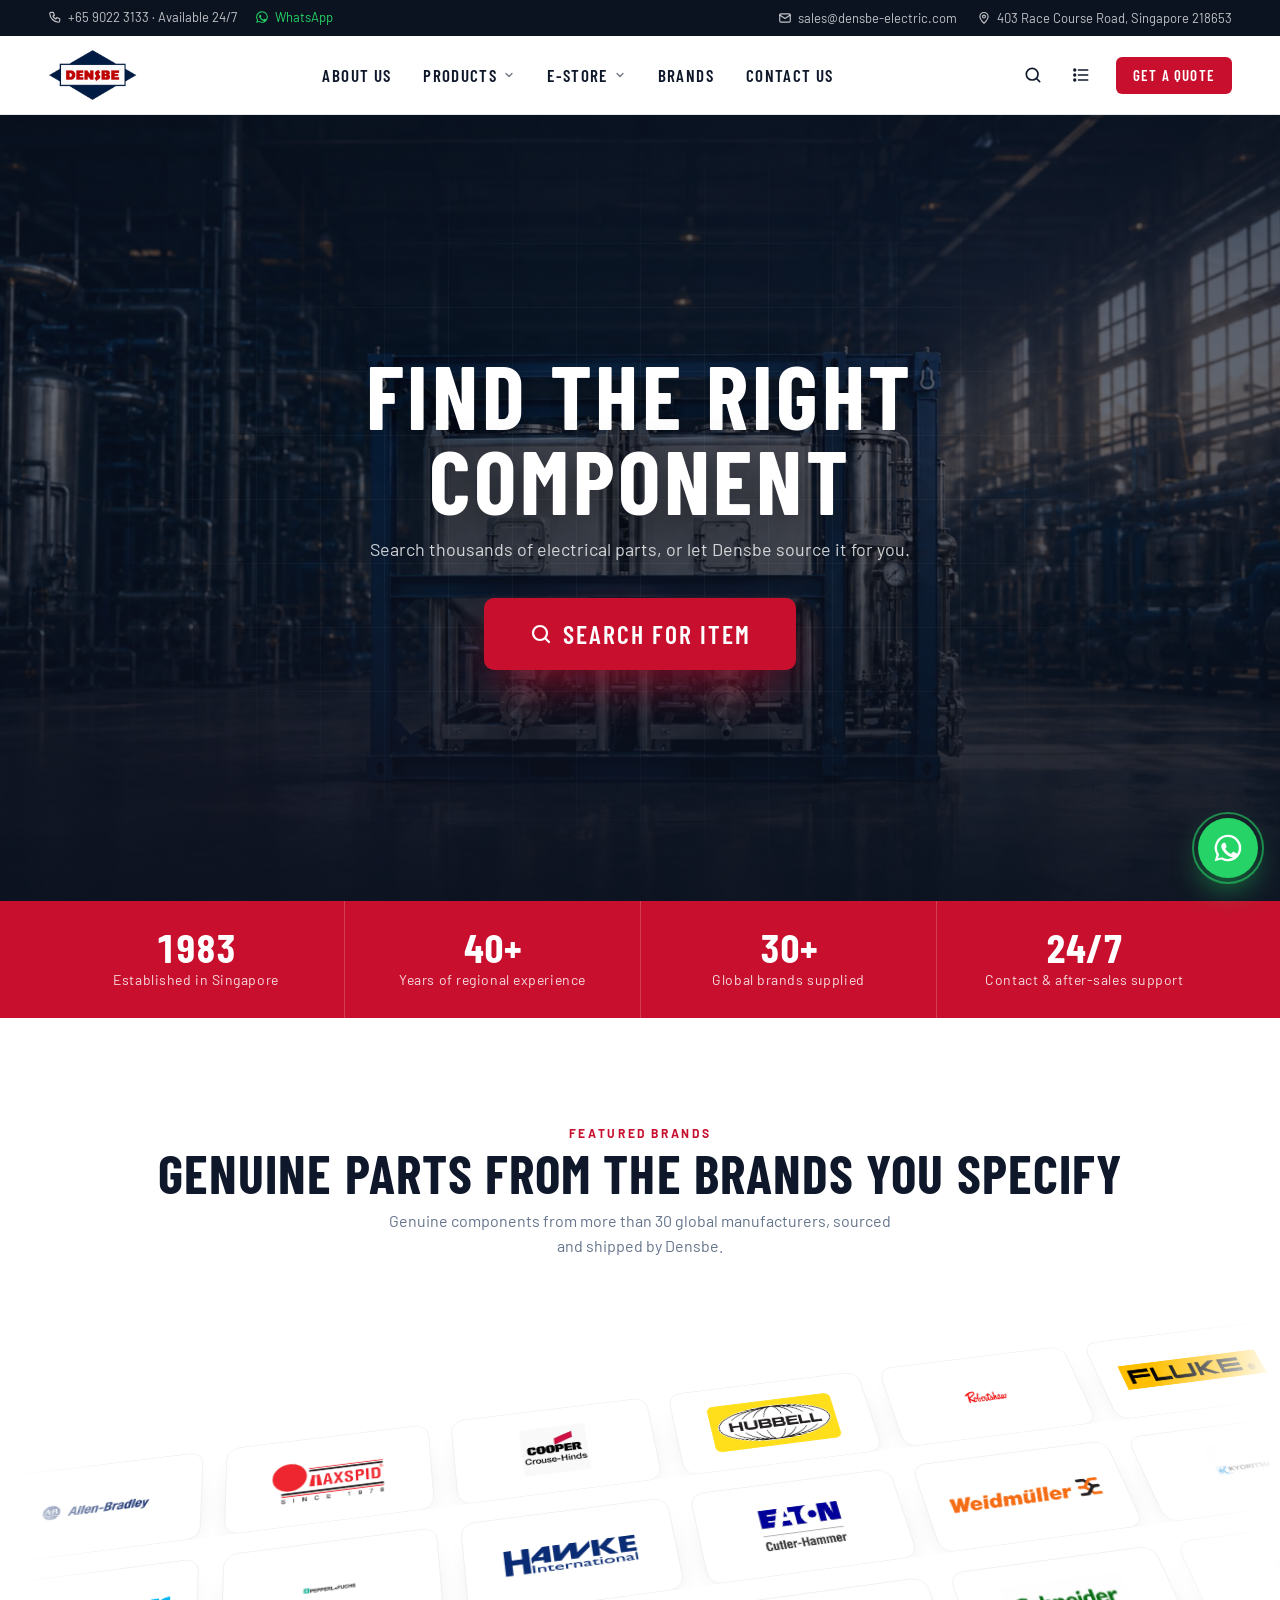
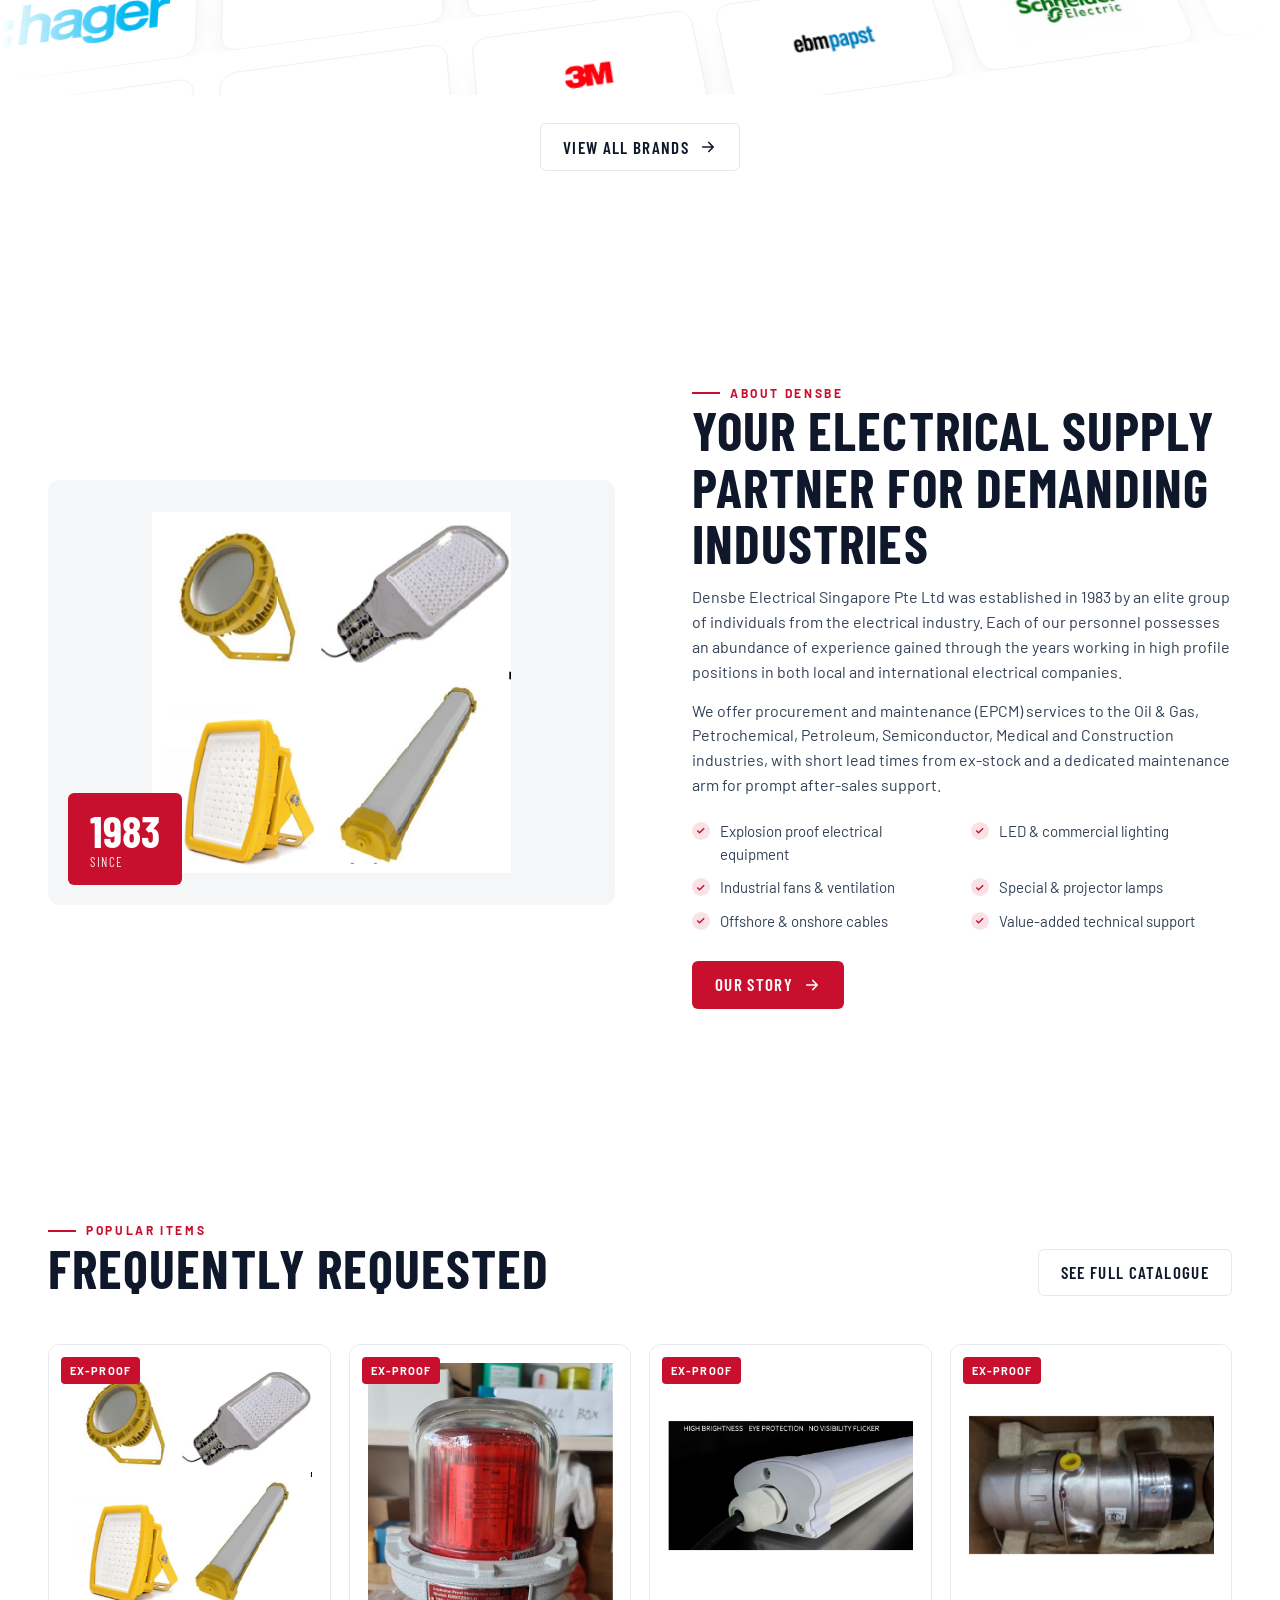
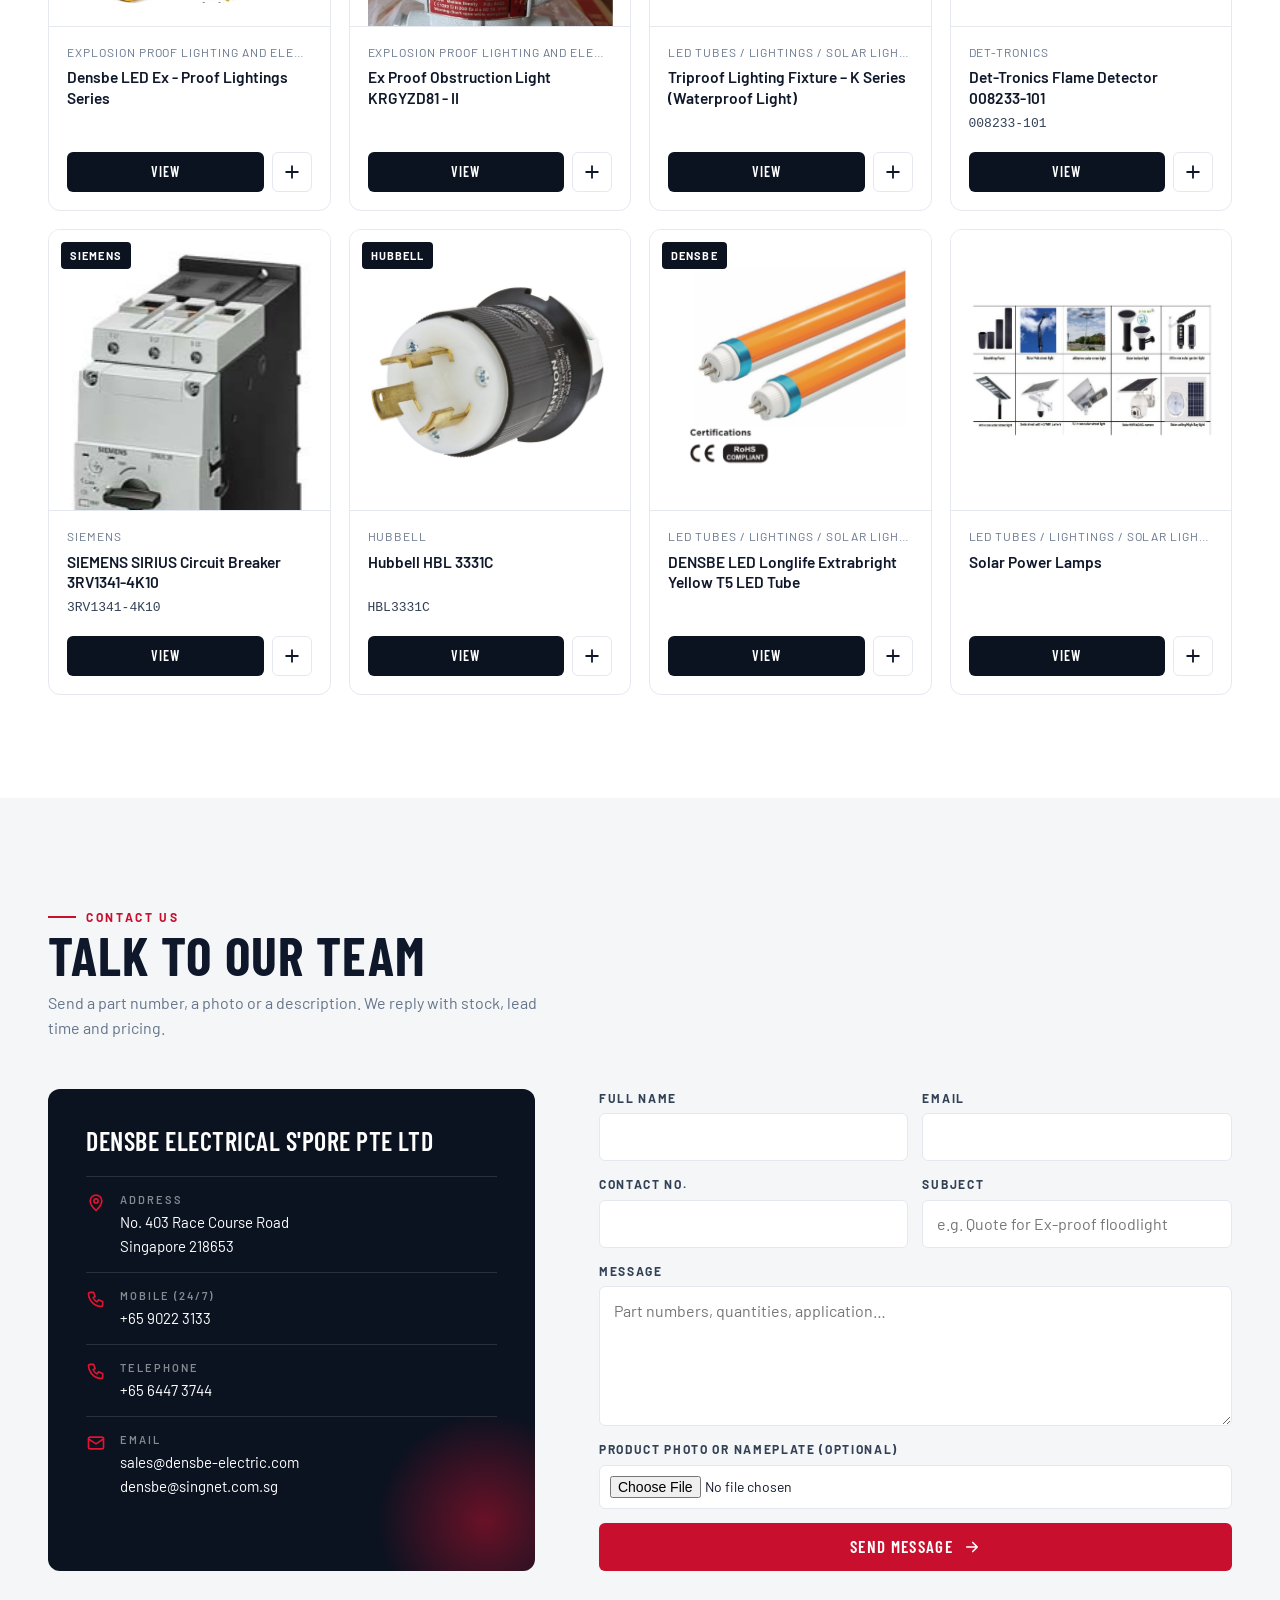
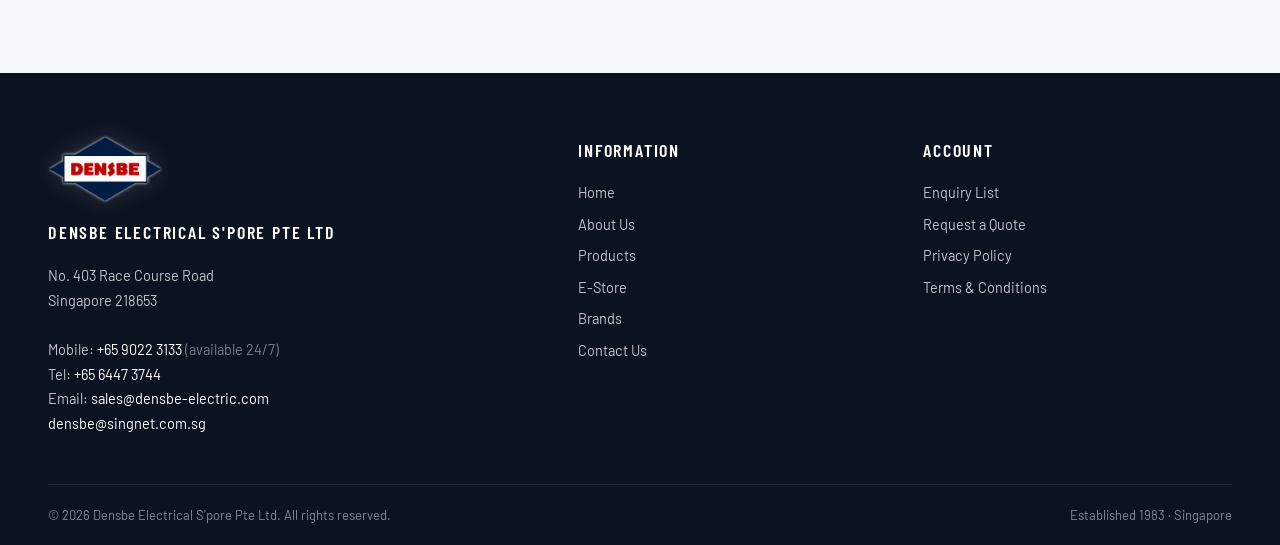
==== index.html @ 4d17baea "Densbe Electrical website revamp Static rebuild of densbe-electric.com: hero component finder with p" ====
<!DOCTYPE html>
<html lang="en">
<head>
<meta charset="UTF-8">
<meta name="viewport" content="width=device-width, initial-scale=1">
<title>Densbe Electrical | Industrial &amp; Explosion Proof Electrical Supplies Singapore</title>
<meta name="description" content="Densbe Electrical Singapore, established 1983. Explosion proof lighting, LED lighting, industrial plugs & sockets, circuit breakers, cables and special lamps. Search our catalogue or let us source it for you.">
<link rel="icon" type="image/png" href="favicon.png"><link rel="apple-touch-icon" href="assets/site/apple-touch-icon.png">
<link rel="preconnect" href="https://fonts.googleapis.com"><link rel="preconnect" href="https://fonts.gstatic.com" crossorigin>
<link href="https://fonts.googleapis.com/css2?family=Barlow+Condensed:wght@500;600;700&family=Barlow:wght@400;500;600;700&display=swap" rel="stylesheet">
<link rel="stylesheet" href="style.css?v=202609241657">
</head>
<body>
<div id="preloader"><img class="pl-logo" src="assets/site/logo.png" alt=""><div class="pl-bar"><i></i></div><div class="pl-txt">Densbe Electrical · Since 1983</div></div>
<div id="site-header"></div>

<section class="hero" id="finder">
  <div class="hero-bg"><img src="assets/site/hero-bg.jpg" alt="" onerror="this.remove()"></div>
  <div class="hero-grid"></div>
  <div class="container">
    <div class="hero-intro">
      <h1>Find the right component</h1>
      <p class="sub">Search thousands of electrical parts, or let Densbe source it for you.</p>
      <button type="button" class="btn btn-red btn-hero" id="hero-open">
        <svg viewBox="0 0 24 24" fill="none" stroke="currentColor" stroke-width="2.2" stroke-linecap="round"><circle cx="11" cy="11" r="7"/><path d="m20 20-3.5-3.5"/></svg>
        Search for item
      </button>
    </div>
    <form class="finder" id="finder-form" autocomplete="off">
      <div class="finder-title"><h2>Find the right component</h2><p>Search thousands of electrical parts, or let Densbe source it for you.</p></div>
      <label class="f-label" for="f-q">Part number or keyword</label>
      <div class="search-wrap">
        <div class="search-input">
          <svg viewBox="0 0 24 24" fill="none" stroke="currentColor" stroke-width="2" stroke-linecap="round"><circle cx="11" cy="11" r="7"/><path d="m20 20-3.5-3.5"/></svg>
          <input id="f-q" type="search" placeholder="Search by model, part number or product name" aria-label="Search products">
          <span class="kbd">/</span>
        </div>
        <div class="suggest" id="f-suggest"></div>
      </div>
      <div class="f-grid">
        <div><label class="f-label" for="f-cat">Product category</label><div class="sel"><select id="f-cat"></select></div></div>
        <div><label class="f-label" for="f-app">Application</label><div class="sel"><select id="f-app"></select></div></div>
        <div><label class="f-label" for="f-tech">Technical requirements</label><div class="sel"><select id="f-tech"></select></div></div>
        <div><label class="f-label" for="f-brand">Brand <em>— optional</em></label><div class="sel"><select id="f-brand" class="brand"></select></div></div>
      </div>
      <div class="f-foot">
        <div class="f-help">
          <a class="upload" href="contact.html#identify"><svg viewBox="0 0 24 24" fill="none" stroke="currentColor" stroke-width="1.8" stroke-linecap="round" stroke-linejoin="round"><path d="M4 8h3l2-3h6l2 3h3v11H4z"/><circle cx="12" cy="13" r="3.5"/></svg>Upload a product photo or nameplate</a>
          <span class="sep"></span>
          <span>Not sure what you need? Our team can help identify it.</span>
        </div>
        <div class="f-actions">
          <button type="submit" class="btn btn-red">Search products <svg viewBox="0 0 24 24" fill="none" stroke="currentColor" stroke-width="2.2" stroke-linecap="round" stroke-linejoin="round"><path d="M5 12h14M13 6l6 6-6 6"/></svg></button>
          <button type="button" class="btn btn-outline" id="f-source">Ask Densbe to source it <svg viewBox="0 0 24 24" fill="none" stroke="currentColor" stroke-width="2.2" stroke-linecap="round" stroke-linejoin="round"><path d="M5 12h14M13 6l6 6-6 6"/></svg></button>
        </div>
      </div>
      <div class="hero-quick">Popular:
        <a href="products.html?cat=explosion-proof">Explosion proof</a><a href="products.html?cat=led-lights">LED lighting</a><a href="products.html?cat=plugs-and-socket">Industrial plugs</a><a href="products.html?cat=circuit-breakers">Circuit breakers</a><a href="products.html?cat=professional-lamps">Special lamps</a><a href="products.html?cat=fan">Industrial fans</a><a href="products.html?group=estore">E-Store brands</a>
      </div>
    </form>
  </div>
</section>

<section class="stats"><div class="container">
  <div class="stat reveal"><b>1983</b><span>Established in Singapore</span></div>
  <div class="stat reveal" data-d="1"><b>40+</b><span>Years of regional experience</span></div>
  <div class="stat reveal" data-d="2"><b>30+</b><span>Global brands supplied</span></div>
  <div class="stat reveal" data-d="3"><b>24/7</b><span>Contact &amp; after-sales support</span></div>
</div></section>


<section class="section brands-sec"><div class="container">
  <div class="section-head center reveal"><div><span class="eyebrow no-dash">Featured brands</span><h2 class="h-lg">Genuine parts from the brands you specify</h2><p>Genuine components from more than 30 global manufacturers, sourced and shipped by Densbe.</p></div></div>
</div>
  <div class="logo-wall" data-logo-wall></div>
  <div class="container" style="text-align:center;margin-top:28px"><a class="btn btn-ghost" href="brands.html">View all brands <svg viewBox="0 0 24 24" fill="none" stroke="currentColor" stroke-width="2.2" stroke-linecap="round" stroke-linejoin="round"><path d="M5 12h14M13 6l6 6-6 6"/></svg></a></div>
</section>

<section class="section"><div class="container split">
  <div class="img reveal"><img src="assets/site/about-img.jpg" alt="Densbe Electrical" onerror="this.onerror=null;this.src='assets/products/45-densbe-led-ex-proof-lightings-series.png';this.style.objectFit='contain';this.style.padding='32px'"><div class="since"><b>1983</b><span>Since</span></div></div>
  <div class="txt reveal" data-d="1">
    <span class="eyebrow">About Densbe</span>
    <h2 class="h-lg">Your electrical supply partner for demanding industries</h2>
    <p>Densbe Electrical Singapore Pte Ltd was established in 1983 by an elite group of individuals from the electrical industry. Each of our personnel possesses an abundance of experience gained through the years working in high profile positions in both local and international electrical companies.</p>
    <p>We offer procurement and maintenance (EPCM) services to the Oil &amp; Gas, Petrochemical, Petroleum, Semiconductor, Medical and Construction industries, with short lead times from ex-stock and a dedicated maintenance arm for prompt after-sales support.</p>
    <ul class="check-list"><li>Explosion proof electrical equipment</li><li>LED &amp; commercial lighting</li><li>Industrial fans &amp; ventilation</li><li>Special &amp; projector lamps</li><li>Offshore &amp; onshore cables</li><li>Value-added technical support</li></ul>
    <a class="btn btn-red" href="about.html">Our story <svg viewBox="0 0 24 24" fill="none" stroke="currentColor" stroke-width="2.2" stroke-linecap="round" stroke-linejoin="round"><path d="M5 12h14M13 6l6 6-6 6"/></svg></a>
  </div>
</div></section>


<section class="section"><div class="container">
  <div class="section-head reveal"><div><span class="eyebrow">Popular items</span><h2 class="h-lg">Frequently requested</h2></div><a class="btn btn-ghost" href="products.html">See full catalogue</a></div>
  <div class="prod-grid" id="home-products"></div>
</div></section>

<section class="section paper" id="contact"><div class="container">
  <div class="section-head reveal"><div><span class="eyebrow">Contact us</span><h2 class="h-lg">Talk to our team</h2><p>Send a part number, a photo or a description. We reply with stock, lead time and pricing.</p></div></div>
  <div class="contact-grid">
    <div class="info-card reveal"><h3>Densbe Electrical S'pore Pte Ltd</h3>
      <div class="info-row"><svg viewBox="0 0 24 24" fill="none" stroke="currentColor" stroke-width="2" stroke-linecap="round" stroke-linejoin="round"><path d="M12 21s7-6.5 7-11.5a7 7 0 1 0-14 0C5 14.5 12 21 12 21z"/><circle cx="12" cy="9.5" r="2.5"/></svg><div><b>Address</b>No. 403 Race Course Road<br>Singapore 218653</div></div>
      <div class="info-row"><svg viewBox="0 0 24 24" fill="none" stroke="currentColor" stroke-width="2" stroke-linecap="round" stroke-linejoin="round"><path d="M5 4h4l2 5-2.5 1.5a11 11 0 0 0 5 5L15 13l5 2v4a2 2 0 0 1-2 2A16 16 0 0 1 3 6a2 2 0 0 1 2-2"/></svg><div><b>Mobile (24/7)</b><a href="tel:+6590223133">+65 9022 3133</a></div></div>
      <div class="info-row"><svg viewBox="0 0 24 24" fill="none" stroke="currentColor" stroke-width="2" stroke-linecap="round" stroke-linejoin="round"><path d="M5 4h4l2 5-2.5 1.5a11 11 0 0 0 5 5L15 13l5 2v4a2 2 0 0 1-2 2A16 16 0 0 1 3 6a2 2 0 0 1 2-2"/></svg><div><b>Telephone</b><a href="tel:+6564473744">+65 6447 3744</a></div></div>
      <div class="info-row"><svg viewBox="0 0 24 24" fill="none" stroke="currentColor" stroke-width="2" stroke-linecap="round" stroke-linejoin="round"><rect x="3" y="5" width="18" height="14" rx="2"/><path d="m3 7 9 6 9-6"/></svg><div><b>Email</b><a href="mailto:sales@densbe-electric.com">sales@densbe-electric.com</a><br><a href="mailto:densbe@singnet.com.sg">densbe@singnet.com.sg</a></div></div>
    </div>
    <form class="form reveal" data-d="1" id="contact-form" enctype="multipart/form-data">
      <div class="field"><label for="c-name">Full name</label><input id="c-name" name="name" required></div>
      <div class="field"><label for="c-email">Email</label><input id="c-email" name="email" type="email" required></div>
      <div class="field"><label for="c-contact">Contact no.</label><input id="c-contact" name="contact"></div>
      <div class="field"><label for="c-subject">Subject</label><input id="c-subject" name="subject" placeholder="e.g. Quote for Ex-proof floodlight"></div>
      <div class="field full"><label for="c-msg">Message</label><textarea id="c-msg" name="message" required placeholder="Part numbers, quantities, application…"></textarea></div>
      <div class="field full"><label for="c-photo">Product photo or nameplate (optional)</label><input id="c-photo" name="photo" type="file" accept="image/*,.pdf"></div>
      <div class="form-ok" id="form-ok"></div>
      <div class="field full"><button class="btn btn-red" type="submit">Send message <svg viewBox="0 0 24 24" fill="none" stroke="currentColor" stroke-width="2.2" stroke-linecap="round" stroke-linejoin="round"><path d="M5 12h14M13 6l6 6-6 6"/></svg></button></div>
    </form>
  </div>
</div></section>

<div id="site-footer"></div>
<script src="data.js?v=202609241626"></script>
<script src="main.js?v=202609241642"></script>
</body>
</html>
---- style.css ----
/* ==========================================================================
   Densbe Electrical — site stylesheet
   ========================================================================== */
:root{
  --navy:#0b1220;--navy-2:#111a2e;--navy-3:#182238;
  --red:#c8102e;--red-2:#e3122f;--red-soft:rgba(200,16,46,.12);
  --ink:#0f172a;--ink-2:#334155;--muted:#64748b;--line:#e5e8ee;
  --paper:#f5f6f8;--white:#fff;
  --glass:rgba(255,255,255,.06);--glass-line:rgba(255,255,255,.14);
  --radius:6px;--radius-lg:12px;
  --shadow:0 10px 30px -12px rgba(15,23,42,.25);
  --head:"Barlow Condensed",Impact,sans-serif;--body:"Barlow","Inter",system-ui,sans-serif;
  --container:1280px;--gutter:clamp(16px,4vw,48px);
}
*{box-sizing:border-box;margin:0;padding:0}
html{scroll-behavior:smooth;-webkit-text-size-adjust:100%}
body{font-family:var(--body);color:var(--ink);background:var(--white);line-height:1.55;font-size:16px;overflow-x:hidden}
body.no-scroll{overflow:hidden}
img{max-width:100%;display:block}
a{color:inherit;text-decoration:none}
button{font:inherit;cursor:pointer;border:0;background:none;color:inherit}
input,select,textarea{font:inherit;color:inherit}
ul{list-style:none}
svg{width:1.1em;height:1.1em;flex:none;vertical-align:middle}
h1,h2,h3,h4{font-family:var(--head);text-transform:uppercase;letter-spacing:.02em;line-height:1.05;font-weight:700}
.container{max-width:var(--container);margin:0 auto;padding:0 var(--gutter)}
.section{padding:clamp(56px,8vw,104px) 0}
.section-tight{padding:clamp(40px,5vw,64px) 0}
.eyebrow{display:inline-flex;align-items:center;gap:10px;font-size:12px;font-weight:700;letter-spacing:.22em;text-transform:uppercase;color:var(--red)}
.eyebrow::before{content:"";width:28px;height:2px;background:var(--red)}
.eyebrow.no-dash::before{display:none}
.section-head.center{flex-direction:column;align-items:center;text-align:center}
.section-head.center p{margin-left:auto;margin-right:auto}
.h-xl{font-size:clamp(40px,6vw,76px)}
.h-lg{font-size:clamp(32px,4.2vw,54px)}
.h-md{font-size:clamp(24px,2.6vw,34px)}
.h-sm{font-size:20px}
.lead{font-size:18px;color:var(--ink-2);max-width:62ch}
.section-head{display:flex;align-items:flex-end;justify-content:space-between;gap:24px;margin-bottom:clamp(28px,4vw,48px);flex-wrap:wrap}
.section-head p{color:var(--muted);max-width:56ch;margin-top:8px}
.dark{background:var(--navy);color:#fff}
.dark .section-head p,.dark .lead{color:rgba(255,255,255,.7)}
.paper{background:var(--paper)}
.sr-only{position:absolute;width:1px;height:1px;overflow:hidden;clip:rect(0 0 0 0)}

/* Buttons */
.btn{display:inline-flex;align-items:center;justify-content:center;gap:10px;padding:14px 22px;border-radius:var(--radius);font-family:var(--head);font-weight:600;font-size:17px;letter-spacing:.08em;text-transform:uppercase;transition:.2s;white-space:nowrap;border:1.5px solid transparent;line-height:1}
.btn svg{width:18px;height:18px;transition:transform .2s}
.btn:hover svg{transform:translateX(3px)}
.btn-red{background:var(--red);color:#fff}
.btn-red:hover{background:var(--red-2);transform:translateY(-1px);box-shadow:0 10px 24px -10px rgba(200,16,46,.7)}
.btn-outline{border-color:rgba(255,255,255,.4);color:#fff}
.btn-outline:hover{border-color:#fff;background:rgba(255,255,255,.08)}
.btn-dark{background:var(--navy);color:#fff}
.btn-dark:hover{background:var(--navy-3)}
.btn-ghost{border-color:var(--line);color:var(--ink)}
.btn-ghost:hover{border-color:var(--ink)}
.btn-sm{padding:10px 16px;font-size:15px}
.btn-block{width:100%}

/* Preloader */
#preloader{position:fixed;inset:0;z-index:9999;background:var(--navy);display:flex;align-items:center;justify-content:center;flex-direction:column;gap:28px;transition:opacity .6s ease,visibility .6s}
#preloader.done{opacity:0;visibility:hidden}
#preloader .pl-logo{width:190px;filter:drop-shadow(0 0 1.5px rgba(255,255,255,.95)) drop-shadow(0 0 14px rgba(255,255,255,.18));animation:plPulse 1.6s ease-in-out infinite}
#preloader .pl-bar{width:220px;height:2px;background:rgba(255,255,255,.12);overflow:hidden;border-radius:2px}
#preloader .pl-bar i{display:block;height:100%;width:40%;background:var(--red);animation:plRun 1.1s cubic-bezier(.4,0,.2,1) infinite}
#preloader .pl-txt{font-family:var(--head);text-transform:uppercase;letter-spacing:.3em;font-size:12px;color:rgba(255,255,255,.5)}
@keyframes plPulse{0%,100%{opacity:.85;transform:scale(1)}50%{opacity:1;transform:scale(1.04)}}
@keyframes plRun{0%{transform:translateX(-120%)}100%{transform:translateX(300%)}}

/* Header */
.topbar{background:var(--navy);color:rgba(255,255,255,.75);font-size:13px}
body.home:not(.loaded) .topbar,body.home:not(.loaded) .header{transform:translateY(-110%);opacity:0}
.topbar,.header{transition:transform .8s cubic-bezier(.2,.8,.2,1) .45s,opacity .8s ease .45s,box-shadow .3s}
.topbar .container{display:flex;justify-content:space-between;align-items:center;height:36px;gap:16px}
.topbar a{display:inline-flex;align-items:center;gap:6px}
.topbar a:hover{color:#fff}
.topbar svg{width:14px;height:14px}
.topbar .tb-right{display:flex;gap:20px}
.header{position:sticky;top:0;z-index:900;background:rgba(255,255,255,.92);backdrop-filter:blur(14px);-webkit-backdrop-filter:blur(14px);border-bottom:1px solid var(--line);transition:box-shadow .3s}
.header.scrolled{box-shadow:0 6px 24px -14px rgba(15,23,42,.35)}
.header .container{display:flex;align-items:center;justify-content:space-between;height:78px;gap:24px}
.logo img{height:50px;width:auto}
.nav{display:flex;align-items:center;gap:4px}
.nav>li{position:relative}
.nav>li>a{display:flex;align-items:center;gap:6px;padding:10px 14px;font-family:var(--head);font-size:17px;font-weight:600;letter-spacing:.08em;text-transform:uppercase;border-radius:var(--radius);transition:.2s}
.nav>li>a:hover,.nav>li.active>a{color:var(--red)}
.nav>li>a svg{width:12px;height:12px;opacity:.6}
.mega{position:absolute;top:100%;left:0;background:#fff;border:1px solid var(--line);border-radius:var(--radius-lg);box-shadow:0 30px 60px -20px rgba(15,23,42,.35);padding:22px;min-width:560px;display:grid;grid-template-columns:1fr 1fr;gap:4px 24px;opacity:0;visibility:hidden;transform:translateY(8px);transition:.2s}
.mega.mega-wide{min-width:680px;grid-template-columns:1fr 1fr 1fr}
.nav>li:hover .mega,.nav>li:focus-within .mega{opacity:1;visibility:visible;transform:translateY(0)}
.mega a{display:flex;align-items:center;justify-content:space-between;gap:10px;padding:9px 10px;border-radius:var(--radius);font-size:14.5px;color:var(--ink-2);transition:.15s}
.mega a:hover{background:var(--paper);color:var(--red)}
.mega a small{color:var(--muted);font-size:12px}
.mega .mega-all{grid-column:1/-1;margin-top:8px;padding-top:12px;border-top:1px solid var(--line);font-weight:600;color:var(--red);justify-content:flex-start}
.mega .mega-all svg{width:16px;height:16px}
.hdr-actions{display:flex;align-items:center;gap:6px}
.icon-btn{position:relative;width:42px;height:42px;display:grid;place-items:center;border-radius:50%;transition:.2s}
.icon-btn:hover{background:var(--paper)}
.icon-btn svg{width:20px;height:20px}
.icon-btn .badge{position:absolute;top:2px;right:0;min-width:18px;height:18px;padding:0 5px;background:var(--red);color:#fff;font-size:11px;font-weight:700;border-radius:99px;display:grid;place-items:center}
.icon-btn .badge:empty,.icon-btn .badge[data-n="0"]{display:none}
.hdr-cta{margin-left:8px}
.burger{display:none;width:44px;height:44px;flex-direction:column;justify-content:center;align-items:center;gap:5px}
.burger i{width:24px;height:2px;background:var(--ink);transition:.3s}

/* Mobile drawer */
.drawer{position:fixed;inset:0;z-index:950;visibility:hidden}
.drawer.open{visibility:visible}
.drawer .scrim{position:absolute;inset:0;background:rgba(11,18,32,.6);opacity:0;transition:.3s}
.drawer.open .scrim{opacity:1}
.drawer .panel{position:absolute;top:0;right:0;bottom:0;width:min(400px,90vw);background:#fff;transform:translateX(100%);transition:.35s cubic-bezier(.2,.8,.2,1);overflow-y:auto;padding:20px;display:flex;flex-direction:column;gap:6px}
.drawer.open .panel{transform:none}
.drawer .panel .close{align-self:flex-end;font-size:28px;line-height:1;padding:4px 10px}
.drawer .panel a.top{font-family:var(--head);font-size:22px;text-transform:uppercase;font-weight:600;padding:10px 6px;border-bottom:1px solid var(--line)}
.drawer details summary{font-family:var(--head);font-size:22px;text-transform:uppercase;font-weight:600;padding:10px 6px;border-bottom:1px solid var(--line);cursor:pointer;list-style:none;display:flex;justify-content:space-between}
.drawer details summary::after{content:"+";color:var(--red)}
.drawer details[open] summary::after{content:"–"}
.drawer details a{display:block;padding:8px 14px;color:var(--ink-2);font-size:15px}
.drawer .panel .btn{margin-top:16px}

/* Hero */
.hero{position:relative;min-height:calc(100vh - 114px);display:flex;align-items:center;padding:clamp(48px,7vh,96px) 0;background:var(--navy);color:#fff;overflow:hidden;isolation:isolate}
.hero-bg{position:absolute;inset:0;z-index:-2;background:
  radial-gradient(1200px 500px at 80% 20%,rgba(59,90,160,.25),transparent 60%),
  radial-gradient(800px 400px at 20% 90%,rgba(200,16,46,.18),transparent 60%),
  linear-gradient(180deg,#0e1729 0%,#0b1220 100%)}
.hero-bg img{width:100%;height:100%;object-fit:cover;opacity:0;filter:saturate(.9);transform:scale(1.06);transition:opacity 1.4s ease,transform 2.4s cubic-bezier(.2,.8,.2,1);will-change:transform}
body.loaded .hero-bg img{opacity:.55;transform:scale(1)}
.hero-bg::after{content:"";position:absolute;inset:0;background:linear-gradient(180deg,rgba(11,18,32,.55),rgba(11,18,32,.35) 40%,rgba(11,18,32,.9))}
.hero-grid{position:absolute;inset:0;z-index:-1;background-image:linear-gradient(rgba(255,255,255,.04) 1px,transparent 1px),linear-gradient(90deg,rgba(255,255,255,.04) 1px,transparent 1px);background-size:64px 64px;mask-image:radial-gradient(ellipse at center,#000 30%,transparent 75%)}
.hero .container{width:100%;display:flex;flex-direction:column;align-items:center}
.hero-intro{text-align:center;max-width:860px;margin:0 auto;opacity:0;transform:translateY(28px);transition:opacity .9s ease .9s,transform .9s cubic-bezier(.2,.8,.2,1) .9s}
body.loaded .hero-intro{opacity:1;transform:none}
.hero-intro h1{font-size:clamp(44px,7vw,92px);letter-spacing:.04em;line-height:.95;margin:6px 0 14px;text-shadow:0 10px 40px rgba(0,0,0,.5)}
.hero-intro .sub{color:rgba(255,255,255,.8);font-size:clamp(16px,1.4vw,19px);margin-bottom:34px}
.btn-hero{font-size:clamp(20px,2vw,26px);padding:22px 44px;border-radius:10px;box-shadow:0 20px 50px -15px rgba(200,16,46,.8);position:relative;overflow:hidden}
.btn-hero svg{width:24px;height:24px}
.btn-hero::after{content:"";position:absolute;inset:-4px;border-radius:14px;border:2px solid rgba(200,16,46,.7);animation:pulseRing 2.2s ease-out infinite;pointer-events:none}
@keyframes pulseRing{0%{transform:scale(.96);opacity:.9}100%{transform:scale(1.18);opacity:0}}
.btn-hero:hover{transform:translateY(-2px) scale(1.02)}
.btn-hero:hover svg{transform:none}
.hero.is-open .hero-intro{display:none}
.finder-title{text-align:center;margin-bottom:22px}
.finder-title h2{font-size:clamp(28px,3.6vw,42px);letter-spacing:.05em}
.finder-title p{color:rgba(255,255,255,.75);font-size:15.5px;margin-top:6px}
.hero-kicker{display:flex;flex-wrap:wrap;justify-content:center;gap:10px 22px;margin-bottom:22px;font-size:13px;letter-spacing:.14em;text-transform:uppercase;color:rgba(255,255,255,.7)}
.hero-kicker span{display:inline-flex;align-items:center;gap:8px}
.hero-kicker span::before{content:"";width:6px;height:6px;border-radius:50%;background:var(--red)}
.finder{display:none;width:100%;max-width:960px;margin:0 auto;opacity:0;transform:translateY(-18px) scale(.98);transition:opacity .6s ease,transform .7s cubic-bezier(.2,.8,.2,1);background:rgba(9,15,28,.62);border:1px solid var(--glass-line);backdrop-filter:blur(18px);-webkit-backdrop-filter:blur(18px);border-radius:var(--radius-lg);padding:clamp(24px,4vw,44px) clamp(20px,4vw,48px);box-shadow:0 40px 100px -30px rgba(0,0,0,.7)}
.finder.open{display:block;animation:finderIn .7s cubic-bezier(.2,.8,.2,1) both}
@keyframes finderIn{from{opacity:0;transform:translateY(-18px) scale(.98)}to{opacity:1;transform:none}}
.finder.settled{opacity:1;transform:none}
.finder.open>*{animation:fadeUp .7s cubic-bezier(.2,.8,.2,1) both}
.finder.open>*:nth-child(2){animation-delay:.1s}.finder.open>*:nth-child(3){animation-delay:.2s}.finder.open>*:nth-child(4){animation-delay:.3s}.finder.open>*:nth-child(5){animation-delay:.4s}.finder.open>*:nth-child(6){animation-delay:.5s}.finder.open>*:nth-child(7){animation-delay:.6s}
@keyframes fadeUp{from{opacity:0;transform:translateY(18px)}to{opacity:1;transform:none}}
.f-label{display:block;font-size:12px;font-weight:700;letter-spacing:.18em;text-transform:uppercase;color:rgba(255,255,255,.85);margin-bottom:8px}
.f-label em{font-style:normal;color:rgba(255,255,255,.45);font-weight:500}
.search-wrap{position:relative;margin-bottom:22px}
.search-input{display:flex;align-items:center;gap:12px;height:52px;padding:0 18px;background:rgba(255,255,255,.04);border:1px solid rgba(255,255,255,.28);border-radius:var(--radius);transition:.2s}
.search-input:focus-within{border-color:#fff;background:rgba(255,255,255,.08);box-shadow:0 0 0 4px rgba(255,255,255,.08)}
.search-input svg{width:20px;height:20px;color:rgba(255,255,255,.7);flex:none}
.search-input input{flex:1;background:none;border:0;outline:0;color:#fff;font-size:17px;min-width:0}
.search-input input::placeholder{color:rgba(255,255,255,.45)}
.search-input .kbd{font-size:11px;padding:3px 7px;border:1px solid rgba(255,255,255,.25);border-radius:4px;color:rgba(255,255,255,.55);letter-spacing:.05em}
.suggest{position:absolute;top:calc(100% + 8px);left:0;right:0;background:#fff;color:var(--ink);border-radius:var(--radius-lg);box-shadow:0 30px 60px -20px rgba(0,0,0,.6);overflow:hidden;z-index:20;display:none}
.suggest.show{display:block}
.suggest a{display:flex;align-items:center;gap:14px;padding:10px 14px;border-bottom:1px solid var(--line);transition:.15s}
.suggest a:hover,.suggest a.active{background:var(--paper)}
.suggest img{width:48px;height:48px;object-fit:contain;background:#fff;border:1px solid var(--line);border-radius:4px;padding:3px}
.suggest .s-name{font-weight:600;font-size:15px;line-height:1.25}
.suggest .s-cat{font-size:12.5px;color:var(--muted)}
.suggest .s-all{justify-content:center;font-weight:700;color:var(--red);font-size:14px;background:var(--paper);border:0;gap:8px}
.suggest svg{width:16px;height:16px;flex:none}
.suggest mark{background:rgba(200,16,46,.18);color:inherit;border-radius:2px}
.f-grid{display:grid;grid-template-columns:repeat(4,1fr);gap:18px;margin-bottom:26px}
.sel{position:relative}
.sel select{width:100%;height:46px;padding:0 42px 0 14px;background:rgba(255,255,255,.04);border:1px solid rgba(255,255,255,.28);border-radius:var(--radius);color:#fff;appearance:none;-webkit-appearance:none;outline:0;cursor:pointer;font-size:15px;transition:.2s;text-overflow:ellipsis;white-space:nowrap;overflow:hidden}
.sel select:focus{border-color:#fff;background:rgba(255,255,255,.08)}
.sel select option{color:var(--ink);background:#fff}
.sel select.brand{font-family:var(--head);text-transform:uppercase;letter-spacing:.08em;font-weight:600;font-size:16px}
.sel::after{content:"";position:absolute;right:16px;top:50%;width:8px;height:8px;border-right:2px solid rgba(255,255,255,.8);border-bottom:2px solid rgba(255,255,255,.8);transform:translateY(-70%) rotate(45deg);pointer-events:none}
.f-foot{display:flex;align-items:center;justify-content:space-between;gap:20px;flex-wrap:wrap}
.f-help{display:flex;align-items:center;gap:14px;flex-wrap:wrap;font-size:14px;color:rgba(255,255,255,.7)}
.f-help .upload{display:inline-flex;align-items:center;gap:10px;color:#fff;text-decoration:underline;text-underline-offset:4px;font-weight:500}
.f-help .upload svg{width:20px;height:20px;color:rgba(255,255,255,.8)}
.f-help .sep{width:1px;height:20px;background:rgba(255,255,255,.25)}
.f-actions{display:flex;gap:14px;flex-wrap:wrap}
.hero-quick{display:flex;flex-wrap:wrap;justify-content:center;gap:8px;margin-top:22px;align-items:center;font-size:13px;color:rgba(255,255,255,.55)}
.hero-quick a{padding:6px 12px;border:1px solid rgba(255,255,255,.18);border-radius:99px;color:rgba(255,255,255,.85);font-size:13px;transition:.2s}
.hero-quick a:hover{background:#fff;color:var(--navy);border-color:#fff}
.hero-scroll{position:absolute;left:50%;bottom:22px;transform:translateX(-50%);font-size:11px;letter-spacing:.3em;text-transform:uppercase;color:rgba(255,255,255,.45);display:flex;flex-direction:column;align-items:center;gap:8px}
.hero-scroll i{width:1px;height:38px;background:linear-gradient(rgba(255,255,255,.6),transparent);animation:scrollHint 1.8s ease-in-out infinite}
@keyframes scrollHint{0%{transform:scaleY(0);transform-origin:top}50%{transform:scaleY(1);transform-origin:top}51%{transform-origin:bottom}100%{transform:scaleY(0);transform-origin:bottom}}

/* Stats strip */
.stats{background:var(--red);color:#fff}
.stats .container{display:grid;grid-template-columns:repeat(4,1fr)}
.stat{padding:26px 24px;border-left:1px solid rgba(255,255,255,.2);text-align:center}
.stat:first-child{border-left:0}
.stat b{display:block;font-family:var(--head);font-size:40px;line-height:1;font-weight:700}
.stat span{font-size:14px;opacity:.85;letter-spacing:.04em}

/* Category cards */
.cat-grid{display:grid;grid-template-columns:repeat(4,1fr);gap:18px}
.cat-card{position:relative;display:flex;flex-direction:column;background:#fff;border:1px solid var(--line);border-radius:var(--radius-lg);overflow:hidden;transition:.25s}
.cat-card:hover{transform:translateY(-4px);box-shadow:var(--shadow);border-color:transparent}
.cat-card .thumb{aspect-ratio:4/3;background:#fff;display:grid;place-items:center;padding:20px;border-bottom:1px solid var(--line);overflow:hidden}
.cat-card .thumb img{width:100%;height:100%;object-fit:contain;transition:transform .5s}
.cat-card:hover .thumb img{transform:scale(1.06)}
.cat-card .body{padding:18px 20px 20px;display:flex;flex-direction:column;gap:6px;flex:1}
.cat-card h3{font-size:22px;font-weight:600;letter-spacing:.03em}
.cat-card p{font-size:13.5px;color:var(--muted);line-height:1.4}
.cat-card .meta{margin-top:auto;padding-top:12px;display:flex;justify-content:space-between;align-items:center;font-size:13px;color:var(--muted)}
.cat-card .meta b{color:var(--red);font-family:var(--head);font-size:16px;letter-spacing:.08em;text-transform:uppercase;display:inline-flex;align-items:center;gap:6px}
.cat-card.featured{grid-column:span 2;grid-row:span 2;background:var(--navy);color:#fff;border:0}
.cat-card.featured .thumb{aspect-ratio:auto;flex:1;background:radial-gradient(600px 300px at 70% 30%,rgba(255,255,255,.12),transparent);border:0}
.cat-card.featured h3{font-size:34px}
.cat-card.featured p{color:rgba(255,255,255,.7);font-size:15px}
.cat-card.featured .meta{color:rgba(255,255,255,.6)}
.cat-card.featured .meta b{color:#fff}

/* Product cards */
.prod-grid{display:grid;grid-template-columns:repeat(4,1fr);gap:18px}
.prod-card{display:flex;flex-direction:column;background:#fff;border:1px solid var(--line);border-radius:var(--radius-lg);overflow:hidden;transition:.25s;position:relative}
.prod-card:hover{box-shadow:var(--shadow);transform:translateY(-3px)}
.prod-card .thumb{aspect-ratio:1;display:grid;place-items:center;padding:18px;background:#fff;position:relative;overflow:hidden}
.prod-card .thumb img{width:100%;height:100%;object-fit:contain;transition:transform .5s}
.prod-card:hover .thumb img{transform:scale(1.05)}
.prod-card .tag{position:absolute;top:12px;left:12px;background:var(--navy);color:#fff;font-size:11px;letter-spacing:.1em;text-transform:uppercase;font-weight:700;padding:5px 9px;border-radius:4px}
.prod-card .tag.ex{background:var(--red)}
.prod-card .body{padding:16px 18px 18px;display:flex;flex-direction:column;gap:6px;border-top:1px solid var(--line);flex:1}
.prod-card .cat{font-size:12px;color:var(--muted);text-transform:uppercase;letter-spacing:.08em;white-space:nowrap;overflow:hidden;text-overflow:ellipsis}
.prod-card h3{font-family:var(--body);text-transform:none;letter-spacing:0;font-size:15.5px;font-weight:600;line-height:1.3;display:-webkit-box;-webkit-line-clamp:2;-webkit-box-orient:vertical;overflow:hidden;min-height:2.6em}
.prod-card .model{font-size:13px;color:var(--ink-2);font-family:ui-monospace,Menlo,monospace}
.prod-card .actions{margin-top:auto;padding-top:12px;display:flex;gap:8px}
.prod-card .actions .btn{flex:1;padding:10px 12px;font-size:14px}
.prod-card .actions .icon-btn{width:40px;height:40px;border:1.5px solid var(--line);border-radius:var(--radius)}
.prod-card .actions .icon-btn.on{border-color:var(--red);color:var(--red);background:var(--red-soft)}

/* Slanted logo wall */
.brands-sec{overflow:hidden;background:#fff}
.logo-wall{position:relative;perspective:1400px;perspective-origin:50% 30%;padding:24px 0 8px;overflow:visible;
  mask-image:linear-gradient(90deg,transparent,#000 10%,#000 90%,transparent);-webkit-mask-image:linear-gradient(90deg,transparent,#000 10%,#000 90%,transparent)}
.lw-plane{--p:0;display:flex;flex-direction:column;gap:22px;width:130%;margin-left:-15%;transform-style:preserve-3d;
  transform:rotateX(calc(38deg * (1 - var(--p)))) rotateZ(calc(-9deg * (1 - var(--p)))) translateY(calc(40px * (1 - var(--p)))) scale(calc(1.06 - .06 * var(--p)));
  transform-origin:50% 60%;will-change:transform}
.lw-lane{overflow:hidden;width:100%}
.lw-track{display:flex;gap:22px;width:max-content;animation:lwMove var(--dur,60s) linear infinite}
.lw-rev .lw-track{animation-direction:reverse}
.logo-wall:hover .lw-track{animation-play-state:paused}
@keyframes lwMove{to{transform:translateX(calc(-100% / 3))}}
.lw-tile{width:200px;height:104px;flex:none;display:grid;place-items:center;padding:18px 24px;background:#fff;border:1px solid #eef0f4;border-radius:14px;box-shadow:0 18px 40px -24px rgba(15,23,42,.3);transition:box-shadow .3s,transform .3s}
.lw-tile:hover{transform:translateY(-3px);box-shadow:0 24px 44px -20px rgba(15,23,42,.45)}
.lw-tile img{max-height:58px;max-width:150px;object-fit:contain}
.dark .lw-tile{border-color:transparent}
@media (max-width:900px){.lw-plane{width:160%;margin-left:-30%;gap:14px}.lw-track{gap:14px}.lw-tile{width:150px;height:80px;padding:12px 16px;border-radius:10px}.lw-tile img{max-height:44px;max-width:112px}}
@media (prefers-reduced-motion:reduce){.lw-plane{transform:none}.lw-track{animation:none}}

/* Brands marquee */
.marquee{overflow:hidden;position:relative;mask-image:linear-gradient(90deg,transparent,#000 8%,#000 92%,transparent)}
.marquee-track{display:flex;gap:40px;width:max-content;animation:marquee 60s linear infinite}
.marquee:hover .marquee-track{animation-play-state:paused}
.marquee-track.reverse{animation-direction:reverse;animation-duration:70s}
.brand-tile{width:190px;height:96px;display:grid;place-items:center;padding:16px;flex:none}
.brand-tile img{max-height:56px;max-width:140px;object-fit:contain}
@keyframes marquee{to{transform:translateX(-50%)}}
.brand-grid{display:grid;grid-template-columns:repeat(6,1fr);gap:16px}
.brand-grid .brand-tile{width:auto;height:120px;background:#fff;border:1px solid #eef0f4;border-radius:12px;box-shadow:0 14px 30px -24px rgba(15,23,42,.3);transition:transform .25s,box-shadow .25s}
.brand-grid .brand-tile:hover{transform:translateY(-3px);box-shadow:0 22px 40px -22px rgba(15,23,42,.4)}

/* About split */
.split{display:grid;grid-template-columns:1.05fr 1fr;gap:clamp(32px,6vw,80px);align-items:center}
.split .img{position:relative;border-radius:var(--radius-lg);overflow:hidden;aspect-ratio:4/3;background:var(--paper)}
.split .img img{width:100%;height:100%;object-fit:cover}
.split .img .since{position:absolute;left:20px;bottom:20px;background:var(--red);color:#fff;padding:16px 22px;border-radius:var(--radius);font-family:var(--head);line-height:1}
.split .img .since b{display:block;font-size:44px}
.split .img .since span{font-size:13px;letter-spacing:.12em;text-transform:uppercase;opacity:.9}
.split .txt p{color:var(--ink-2);margin:14px 0}
.check-list{display:grid;grid-template-columns:1fr 1fr;gap:10px 18px;margin:22px 0 28px}
.check-list li{display:flex;gap:10px;align-items:flex-start;font-size:15px;color:var(--ink-2)}
.check-list li::before{content:"";flex:none;width:18px;height:18px;margin-top:2px;border-radius:50%;background:var(--red-soft) url("data:image/svg+xml,%3Csvg xmlns='http://www.w3.org/2000/svg' viewBox='0 0 24 24' fill='none' stroke='%23c8102e' stroke-width='3'%3E%3Cpath d='M5 12l5 5L20 7'/%3E%3C/svg%3E") center/11px no-repeat}

/* Brands page hero (logo wall backdrop) */
.brand-hero{position:relative;background:#fff;overflow:hidden;min-height:min(78vh,640px);display:flex;align-items:center}
.brand-hero .logo-wall{position:absolute;inset:-40px 0 -40px 0;padding:0;display:flex;align-items:center;mask-image:none;-webkit-mask-image:none;z-index:0}
.brand-hero .lw-plane{width:150%;margin-left:-25%}
.bh-overlay{position:absolute;inset:0;z-index:1;background:linear-gradient(90deg,rgba(11,18,32,.96) 0%,rgba(11,18,32,.9) 32%,rgba(11,18,32,.55) 52%,rgba(11,18,32,0) 78%);pointer-events:none}
.bh-content{position:relative;z-index:2;color:#fff;padding-top:clamp(56px,9vw,110px);padding-bottom:clamp(56px,9vw,110px);max-width:var(--container);width:100%}
.bh-content h1{font-size:clamp(40px,6vw,76px);max-width:11ch;animation:fadeUp .8s cubic-bezier(.2,.8,.2,1) both .1s}
.bh-content p{color:rgba(255,255,255,.75);max-width:44ch;margin-top:14px;font-size:17px;animation:fadeUp .8s cubic-bezier(.2,.8,.2,1) both .22s}
.bh-content .crumbs{animation:fadeUp .8s cubic-bezier(.2,.8,.2,1) both}
.bh-actions{display:flex;gap:12px;flex-wrap:wrap;margin-top:26px;animation:fadeUp .8s cubic-bezier(.2,.8,.2,1) both .34s}
@media (max-width:900px){.bh-overlay{background:linear-gradient(180deg,rgba(11,18,32,.95) 0%,rgba(11,18,32,.85) 60%,rgba(11,18,32,.6) 100%)}.brand-hero{min-height:auto}}

/* E-store brand chips */
.estore-grid{display:grid;grid-template-columns:repeat(5,1fr);gap:16px}
.estore-card{position:relative;display:block;aspect-ratio:1/1.05;background:#fff;border-radius:var(--radius-lg);overflow:hidden;color:var(--ink);transition:transform .3s,box-shadow .3s;box-shadow:0 20px 50px -30px rgba(0,0,0,.6)}
.estore-card:hover{transform:translateY(-4px);box-shadow:0 30px 60px -28px rgba(0,0,0,.8)}
.ec-front{position:absolute;inset:0;display:flex;flex-direction:column;align-items:center;justify-content:center;gap:18px;padding:22px;text-align:center;transition:opacity .35s,transform .35s}
.ec-logo{max-width:70%;max-height:64px;object-fit:contain}
.ec-word{font-family:var(--head);font-weight:700;font-size:clamp(22px,2vw,30px);text-transform:uppercase;letter-spacing:.04em;line-height:1;color:var(--navy);padding:10px 14px;border:2px solid var(--navy);border-radius:6px}
.ec-meta b{display:block;font-family:var(--head);font-size:18px;font-weight:600;letter-spacing:.06em;text-transform:uppercase;color:var(--ink)}
.ec-meta small{display:inline-flex;align-items:center;gap:6px;font-size:12.5px;color:var(--muted);margin-top:4px;white-space:nowrap}
@media (max-width:640px){.ec-meta small{font-size:11.5px}.ec-word{font-size:18px}.ec-meta b{font-size:16px}}
.ec-meta small svg{width:12px;height:12px}
.ec-slides{position:absolute;inset:0;background:#fff;opacity:0;transition:opacity .35s}
.ec-slides figure{position:absolute;inset:0;display:flex;flex-direction:column;opacity:0;transition:opacity .5s;margin:0}
.ec-slides figure.on{opacity:1}
.ec-slides img{flex:1;min-height:0;width:100%;object-fit:contain;padding:22px 22px 6px}
.ec-slides figcaption{font-size:12.5px;font-weight:600;line-height:1.3;padding:8px 14px 14px;text-align:center;color:var(--ink);display:-webkit-box;-webkit-line-clamp:2;-webkit-box-orient:vertical;overflow:hidden;min-height:3.2em}
.ec-count{position:absolute;top:10px;right:12px;font-size:11px;font-weight:700;letter-spacing:.1em;color:#fff;background:var(--red);padding:4px 8px;border-radius:99px}
.ec-count:empty{display:none}
.estore-card:hover .ec-front{opacity:0;transform:scale(.96)}
.estore-card:hover .ec-slides{opacity:1}
@media (hover:none){.estore-card:hover .ec-front{opacity:1;transform:none}.estore-card:hover .ec-slides{opacity:0}}

/* Values */
.val-grid{display:grid;grid-template-columns:repeat(4,1fr);gap:18px}
.val{background:#fff;border:1px solid var(--line);border-radius:var(--radius-lg);padding:26px 24px}
.val .n{font-family:var(--head);font-size:44px;line-height:1;color:var(--red);opacity:.5;font-weight:700}
.val h3{font-size:22px;margin:14px 0 8px;font-weight:600}
.val p{font-size:14.5px;color:var(--ink-2)}

/* Contact */
.contact-grid{display:grid;grid-template-columns:1fr 1.3fr;gap:clamp(28px,5vw,64px)}
.info-card{background:var(--navy);color:#fff;border-radius:var(--radius-lg);padding:clamp(24px,3vw,40px);height:100%;position:relative;overflow:hidden}
.info-card::after{content:"";position:absolute;right:-60px;bottom:-60px;width:220px;height:220px;border-radius:50%;background:radial-gradient(circle,rgba(200,16,46,.5),transparent 70%)}
.info-card h3{font-size:26px;margin-bottom:22px;font-weight:600}
.info-row{display:flex;gap:14px;padding:14px 0;border-top:1px solid rgba(255,255,255,.12);font-size:15px}
.info-row svg{width:20px;height:20px;color:var(--red-2);flex:none;margin-top:2px}
.info-row b{display:block;font-size:11px;letter-spacing:.18em;text-transform:uppercase;color:rgba(255,255,255,.5);margin-bottom:3px;font-weight:600}
.info-row a:hover{text-decoration:underline}
.form{display:grid;grid-template-columns:1fr 1fr;gap:14px}
.field{display:flex;flex-direction:column;gap:6px}
.field.full{grid-column:1/-1}
.field label{font-size:12px;font-weight:700;letter-spacing:.14em;text-transform:uppercase;color:var(--ink-2)}
.field input,.field select,.field textarea{height:48px;padding:0 14px;border:1.5px solid var(--line);border-radius:var(--radius);background:#fff;outline:0;transition:.2s;width:100%}
.field textarea{height:auto;min-height:140px;padding:12px 14px;resize:vertical}
.field input:focus,.field select:focus,.field textarea:focus{border-color:var(--navy);box-shadow:0 0 0 4px rgba(15,23,42,.06)}
.field input[type=file]{padding:10px;height:auto;font-size:14px}
.form-note{grid-column:1/-1;font-size:13px;color:var(--muted)}
.form-ok{grid-column:1/-1;background:#ecfdf3;border:1px solid #a7f3c8;color:#166534;padding:14px 16px;border-radius:var(--radius);display:none}

/* Enquiry preview on contact page */
.ep-head{display:flex;justify-content:space-between;align-items:baseline;gap:12px;flex-wrap:wrap;margin-bottom:12px}
.ep-head b{font-family:var(--head);text-transform:uppercase;letter-spacing:.1em;font-size:16px;font-weight:600}
.ep-head span{font-size:12.5px;color:var(--muted)}
.ep-grid{display:grid;grid-template-columns:repeat(auto-fill,minmax(230px,1fr));gap:10px}
.ep-item{display:flex;gap:12px;align-items:center;background:#fff;border:1px solid var(--line);border-radius:var(--radius);padding:10px;transition:.15s}
.ep-item:hover{border-color:var(--ink)}
.ep-item img{width:64px;height:64px;object-fit:contain;flex:none;border:1px solid var(--line);border-radius:4px;padding:4px;background:#fff}
.ep-item div{display:flex;flex-direction:column;gap:2px;min-width:0}
.ep-item b{font-size:13.5px;line-height:1.3;display:-webkit-box;-webkit-line-clamp:2;-webkit-box-orient:vertical;overflow:hidden}
.ep-item span{font-size:12px;color:var(--muted)}

/* Footer */
.footer{background:var(--navy);color:rgba(255,255,255,.75);padding:64px 0 0;font-size:14.5px}
.footer-grid{display:grid;grid-template-columns:1.6fr 1fr 1fr;gap:36px;padding-bottom:48px}
.footer h5{font-family:var(--head);text-transform:uppercase;letter-spacing:.1em;font-size:18px;color:#fff;margin-bottom:16px;font-weight:600}
.footer .flogo{height:64px;width:auto;filter:drop-shadow(0 0 1.5px rgba(255,255,255,.95)) drop-shadow(0 0 12px rgba(255,255,255,.15));margin-bottom:18px}
.footer li{margin-bottom:9px}
.footer a:hover{color:#fff}
.footer .addr{line-height:1.7}
.footer .addr a{color:#fff}
.newsletter{display:flex;border:1px solid rgba(255,255,255,.2);border-radius:var(--radius);overflow:hidden}
.newsletter input{flex:1;background:none;border:0;padding:0 14px;color:#fff;outline:0;min-width:0}
.newsletter button{background:var(--red);color:#fff;padding:0 18px;font-family:var(--head);text-transform:uppercase;letter-spacing:.08em;font-weight:600}
.footer-bottom{border-top:1px solid rgba(255,255,255,.1);padding:20px 0;display:flex;justify-content:space-between;gap:16px;flex-wrap:wrap;font-size:13px;color:rgba(255,255,255,.5)}

/* Page hero */
.page-hero{background:var(--navy);color:#fff;padding:clamp(40px,7vw,80px) 0;position:relative;overflow:hidden}
.page-hero::before{content:"";position:absolute;inset:0;background:radial-gradient(900px 300px at 90% 0,rgba(200,16,46,.25),transparent 60%),linear-gradient(rgba(255,255,255,.035) 1px,transparent 1px),linear-gradient(90deg,rgba(255,255,255,.035) 1px,transparent 1px);background-size:auto,64px 64px,64px 64px}
.page-hero .container{position:relative}
.crumbs{display:flex;gap:8px;font-size:13px;color:rgba(255,255,255,.55);margin-bottom:16px;flex-wrap:wrap}
.crumbs a:hover{color:#fff}
.crumbs span::before{content:"/";margin-right:8px;opacity:.4}
.page-hero h1{font-size:clamp(36px,5vw,62px)}
.page-hero p{color:rgba(255,255,255,.7);max-width:60ch;margin-top:10px;font-size:17px}

/* Catalogue hero search */
.catalog-hero{text-align:center}
.catalog-hero h1{margin:0 auto}
.catalog-hero p{margin-left:auto;margin-right:auto}
.big-search{display:flex;align-items:center;gap:12px;max-width:820px;margin:28px auto 0;height:64px;padding:0 10px 0 22px;background:#fff;border-radius:14px;box-shadow:0 30px 60px -24px rgba(0,0,0,.6);color:var(--ink);text-align:left}
.big-search svg{width:24px;height:24px;color:var(--muted);flex:none}
.big-search input{flex:1;min-width:0;border:0;outline:0;font-size:18px;height:100%;background:none}
.big-search input::placeholder{color:var(--muted)}
.big-search .btn{height:46px;padding:0 24px;font-size:16px}
@media (max-width:640px){.big-search{height:56px;padding:0 6px 0 14px;margin-top:20px}.big-search input{font-size:16px}.big-search .btn{padding:0 14px;font-size:14px;height:42px}.big-search svg{width:20px;height:20px}}

/* Catalogue layout */
.catalog{display:grid;grid-template-columns:280px 1fr;gap:36px;align-items:start}
.filters{display:flex;flex-direction:column;gap:22px}
.filters .fbox{border:1px solid var(--line);border-radius:var(--radius-lg);padding:18px}
.filters h4{font-size:15px;letter-spacing:.14em;margin-bottom:12px;display:flex;justify-content:space-between;align-items:center}
.filters h4 button{font-size:11px;letter-spacing:.08em;color:var(--red);text-transform:uppercase;font-weight:700}
.filters .fs{display:flex;align-items:center;gap:10px;border:1.5px solid var(--line);border-radius:var(--radius);padding:0 12px;height:44px}
.filters .fs input{flex:1;border:0;outline:0;min-width:0}
.filters .fs svg{width:18px;height:18px;color:var(--muted)}
.flist{display:flex;flex-direction:column;gap:2px}
.flist a,.flist label{display:flex;justify-content:space-between;align-items:center;gap:8px;padding:7px 8px;border-radius:4px;font-size:14px;color:var(--ink-2);cursor:pointer;transition:.15s}
.flist a:hover,.flist label:hover{background:var(--paper)}
.flist a.on{background:var(--red-soft);color:var(--red);font-weight:600}
.flist a small{font-size:12px;color:var(--muted)}
.flist .grp{font-size:11px;letter-spacing:.16em;text-transform:uppercase;color:var(--muted);font-weight:700;margin:10px 8px 4px}
.flist label input{accent-color:var(--red)}
.flist label span{flex:1}
.filters select{width:100%;height:44px;border:1.5px solid var(--line);border-radius:var(--radius);padding:0 12px;background:#fff}
.toolbar{display:flex;justify-content:space-between;align-items:center;gap:16px;margin-bottom:20px;flex-wrap:wrap}
.toolbar .count{color:var(--muted);font-size:14.5px}
.toolbar .count b{color:var(--ink)}
.toolbar select{height:42px;border:1.5px solid var(--line);border-radius:var(--radius);padding:0 12px;background:#fff}
.chips{display:flex;gap:8px;flex-wrap:wrap;margin-bottom:18px}
.chips span{display:inline-flex;align-items:center;gap:8px;padding:6px 10px 6px 12px;background:var(--paper);border:1px solid var(--line);border-radius:99px;font-size:13px}
.chips span button{font-size:15px;line-height:1;color:var(--muted)}
.chips span button:hover{color:var(--red)}
.catalog .prod-grid{grid-template-columns:repeat(3,1fr)}
.empty{text-align:center;padding:64px 20px;border:1px dashed var(--line);border-radius:var(--radius-lg)}
.empty h3{font-size:28px;margin-bottom:8px}
.empty p{color:var(--muted);margin-bottom:20px}
.filters-toggle{display:none}
.load-more{display:flex;justify-content:center;margin-top:32px}

/* Sourcing panel */
.source-panel{display:grid;grid-template-columns:1fr 1.2fr;gap:clamp(24px,4vw,48px);background:var(--navy);color:#fff;border-radius:var(--radius-lg);padding:clamp(24px,3vw,40px);margin-bottom:24px;position:relative;overflow:hidden}
.source-panel::before{content:"";position:absolute;inset:0;background:radial-gradient(700px 300px at 0% 0%,rgba(200,16,46,.28),transparent 60%);pointer-events:none}
.source-panel>*{position:relative}
.source-panel h3{font-size:clamp(26px,3vw,36px);margin:10px 0 12px;font-weight:600}
.source-panel p{color:rgba(255,255,255,.75);font-size:15.5px}
.source-panel .check-list{margin:20px 0 0;grid-template-columns:1fr}
.source-panel .check-list li{color:rgba(255,255,255,.85)}
.source-panel .check-list li::before{background-color:rgba(255,255,255,.12)}
.sp-form{background:#fff;color:var(--ink);border-radius:var(--radius);padding:20px}
.sp-form .field label{color:var(--ink-2)}
@media (max-width:900px){.source-panel{grid-template-columns:1fr}}

/* Product detail */
.pd{display:grid;grid-template-columns:1fr 1fr;gap:clamp(28px,5vw,64px);align-items:start}
.pd .gallery{position:sticky;top:96px;border:1px solid var(--line);border-radius:var(--radius-lg);background:#fff;padding:24px;aspect-ratio:1;display:grid;place-items:center;overflow:hidden}
.pd .gallery img{max-height:100%;object-fit:contain;cursor:zoom-in;transition:transform .4s}
.pd .gallery:hover img{transform:scale(1.04)}
.pd .cat{font-size:12px;letter-spacing:.14em;text-transform:uppercase;color:var(--red);font-weight:700}
.pd h1{font-family:var(--body);text-transform:none;letter-spacing:0;font-size:clamp(24px,3vw,34px);line-height:1.2;margin:8px 0 12px}
.pd .meta{display:flex;gap:18px;flex-wrap:wrap;font-size:14px;color:var(--muted);margin-bottom:22px}
.pd .meta b{color:var(--ink);font-family:ui-monospace,Menlo,monospace;font-weight:500}
.pd .meta .stock{color:#15803d;font-weight:600}
.pd .desc{border-top:1px solid var(--line);padding-top:20px;color:var(--ink-2);font-size:15.5px}
.pd .desc p,.pd .desc li{margin-bottom:8px}
.pd .desc h4,.pd .desc h5{font-family:var(--body);text-transform:none;letter-spacing:0;font-size:16px;margin:16px 0 6px;color:var(--ink)}
.pd .desc ul,.pd .desc ol{padding-left:20px;list-style:disc}
.pd .desc table{border-collapse:collapse;width:100%;font-size:14px;margin:12px 0}
.pd .desc td,.pd .desc th{border:1px solid var(--line);padding:8px 10px;text-align:left}
.pd .desc:empty::after{content:"Specifications available on request. Contact our team for datasheets, stock and pricing.";color:var(--muted)}
.enquire-box{margin-top:26px;background:var(--paper);border:1px solid var(--line);border-radius:var(--radius-lg);padding:20px;display:flex;gap:14px;align-items:center;flex-wrap:wrap}
.qty{display:inline-flex;align-items:center;border:1.5px solid var(--line);border-radius:var(--radius);background:#fff;height:48px}
.qty button{width:44px;height:100%;font-size:20px;color:var(--ink-2)}
.qty input{width:52px;text-align:center;border:0;outline:0;height:100%;font-weight:600}
.enquire-box .btn{flex:1}
.pd .help{margin-top:16px;display:flex;gap:16px;flex-wrap:wrap;font-size:14px;color:var(--muted)}
.pd .help a{color:var(--ink);font-weight:600;text-decoration:underline;text-underline-offset:3px}

/* Enquiry drawer */
.enq{position:fixed;inset:0;z-index:960;visibility:hidden}
.enq.open{visibility:visible}
.enq .scrim{position:absolute;inset:0;background:rgba(11,18,32,.6);opacity:0;transition:.3s}
.enq.open .scrim{opacity:1}
.enq .panel{position:absolute;top:0;right:0;bottom:0;width:min(440px,94vw);background:#fff;transform:translateX(100%);transition:.35s cubic-bezier(.2,.8,.2,1);display:flex;flex-direction:column}
.enq.open .panel{transform:none}
.enq .head{display:flex;justify-content:space-between;align-items:center;padding:20px 22px;border-bottom:1px solid var(--line)}
.enq .head h3{font-size:24px}
.enq .head button{font-size:26px;line-height:1}
.enq .list{flex:1;overflow:auto;padding:10px 22px}
.enq-item{display:grid;grid-template-columns:64px 1fr auto;gap:14px;align-items:center;padding:14px 0;border-bottom:1px solid var(--line)}
.enq-item img{width:64px;height:64px;object-fit:contain;border:1px solid var(--line);border-radius:4px;padding:4px}
.enq-item .n{font-size:14px;font-weight:600;line-height:1.3}
.enq-item .c{font-size:12px;color:var(--muted)}
.enq-item .qty{height:36px}
.enq-item .qty button{width:32px;font-size:16px}
.enq-item .qty input{width:38px;font-size:14px}
.enq-item .rm{font-size:12px;color:var(--red);margin-top:6px;text-decoration:underline}
.enq .foot{padding:18px 22px;border-top:1px solid var(--line);display:flex;flex-direction:column;gap:10px}
.enq .foot p{font-size:13px;color:var(--muted)}
.enq .empty-msg{text-align:center;color:var(--muted);padding:60px 10px}

/* Modal */
.modal{position:fixed;inset:0;z-index:970;display:grid;place-items:center;padding:20px;visibility:hidden}
.modal.open{visibility:visible}
.modal .scrim{position:absolute;inset:0;background:rgba(11,18,32,.7);backdrop-filter:blur(4px);opacity:0;transition:.25s}
.modal.open .scrim{opacity:1}
.modal .dialog{position:relative;background:#fff;color:var(--ink);border-radius:var(--radius-lg);width:min(760px,100%);max-height:90vh;overflow:auto;box-shadow:0 40px 100px -30px rgba(0,0,0,.8);transform:translateY(16px) scale(.98);transition:transform .25s}
.modal.open .dialog{transform:none}
.m-close{position:absolute;top:10px;right:12px;width:38px;height:38px;border-radius:50%;font-size:26px;line-height:1;display:grid;place-items:center;z-index:2}
.m-close:hover{background:var(--paper)}
.m-prod{display:grid;grid-template-columns:280px 1fr}
.m-img{background:var(--paper);display:grid;place-items:center;padding:28px;border-right:1px solid var(--line)}
.m-img img{max-height:260px;object-fit:contain}
.m-txt{padding:32px 30px 28px}
.m-txt .cat{font-size:12px;letter-spacing:.14em;text-transform:uppercase;color:var(--red);font-weight:700}
.m-txt h3{font-family:var(--body);text-transform:none;letter-spacing:0;font-size:22px;line-height:1.25;margin:6px 0 6px}
.m-txt .model{font-size:14px;color:var(--muted)}.m-txt .model b{color:var(--ink);font-family:ui-monospace,Menlo,monospace;font-weight:500}
.m-txt p{margin:16px 0 12px;color:var(--ink-2);font-size:15px}
.m-qty{display:flex;align-items:center;gap:12px;font-size:13px;font-weight:700;letter-spacing:.12em;text-transform:uppercase;color:var(--ink-2);margin-bottom:14px}
.m-qty .qty{height:42px}.m-qty .qty button{width:38px;font-size:18px}.m-qty .qty input{width:46px}
.m-actions{display:flex;flex-direction:column;gap:10px}
.m-actions .btn{justify-content:center}
.m-actions .btn svg{width:18px;height:18px}
.m-none{padding:40px 36px 34px;text-align:center;max-width:560px;margin:0 auto}
.m-icon{width:64px;height:64px;border-radius:50%;background:var(--red-soft);color:var(--red);display:grid;place-items:center;margin:0 auto 18px}
.m-icon svg{width:28px;height:28px}
.m-none h3{font-size:30px}
.m-none p{color:var(--ink-2);margin:10px 0 22px;font-size:15.5px}
@media (max-width:640px){.m-prod{grid-template-columns:1fr}.m-img{border-right:0;border-bottom:1px solid var(--line);padding:20px}.m-img img{max-height:160px}.m-txt{padding:22px 20px}.m-none{padding:36px 22px 28px}}

/* Results modal */
.m-results{padding:30px 30px 26px}
.m-rhead h3{font-family:var(--body);text-transform:none;letter-spacing:0;font-size:22px;margin:6px 0 4px}
.m-rhead p{color:var(--muted);font-size:14px;margin-bottom:16px}
.m-rlist{display:flex;flex-direction:column;gap:8px;max-height:46vh;overflow:auto;padding-right:4px}
.m-ritem{display:flex;align-items:center;gap:14px;width:100%;text-align:left;padding:10px 12px;border:1px solid var(--line);border-radius:var(--radius);background:#fff;transition:.15s}
.m-ritem:hover{border-color:var(--red);background:var(--paper);transform:translateX(2px)}
.m-ritem img{width:56px;height:56px;object-fit:contain;border:1px solid var(--line);border-radius:4px;padding:3px;flex:none;background:#fff}
.m-ritem div{flex:1;min-width:0;display:flex;flex-direction:column;gap:2px}
.m-ritem b{font-size:14.5px;line-height:1.3}
.m-ritem span{font-size:12.5px;color:var(--muted);white-space:nowrap;overflow:hidden;text-overflow:ellipsis}
.m-ritem svg{width:18px;height:18px;color:var(--red);flex:none}
.m-ritem mark{background:rgba(200,16,46,.18);color:inherit;border-radius:2px}
.m-rfoot{display:flex;gap:10px;flex-wrap:wrap;justify-content:space-between;margin-top:16px;padding-top:16px;border-top:1px solid var(--line)}
@media (max-width:640px){.m-results{padding:24px 18px 20px}.m-rfoot .btn{width:100%}}

/* WhatsApp */
.btn-wa{background:#25d366;color:#fff}
.btn-wa:hover{background:#1ebe5b;transform:translateY(-1px);box-shadow:0 10px 24px -10px rgba(37,211,102,.7)}
.btn-wa svg{width:20px;height:20px}
.tb-wa{margin-left:18px;color:#25d366}
.tb-wa:hover{color:#5ee08d}
.wa-float{position:fixed;right:22px;bottom:22px;z-index:930;display:flex;align-items:center;gap:0;color:#fff;text-decoration:none}
.wa-float .wa-icon{width:60px;height:60px;border-radius:50%;background:#25d366;display:grid;place-items:center;box-shadow:0 14px 34px -10px rgba(37,211,102,.9),0 4px 12px rgba(0,0,0,.25);transition:.25s;position:relative}
.wa-float .wa-icon::after{content:"";position:absolute;inset:-6px;border-radius:50%;border:2px solid rgba(37,211,102,.6);animation:waPulse 2.4s ease-out infinite}
@keyframes waPulse{0%{transform:scale(.9);opacity:.8}100%{transform:scale(1.35);opacity:0}}
.wa-float .wa-icon svg{width:32px;height:32px}
.wa-float:hover .wa-icon{transform:scale(1.06);background:#1ebe5b}
.wa-float .wa-label{background:#fff;color:var(--ink);font-family:var(--head);text-transform:uppercase;letter-spacing:.08em;font-weight:600;font-size:15px;padding:10px 16px;border-radius:99px;margin-right:12px;box-shadow:0 10px 24px -10px rgba(0,0,0,.4);opacity:0;transform:translateX(10px);transition:.25s;pointer-events:none;white-space:nowrap}
.wa-float:hover .wa-label{opacity:1;transform:none}
@media (max-width:640px){.wa-float{right:14px;bottom:14px}.wa-float .wa-icon{width:54px;height:54px}.wa-float .wa-label{display:none}}
body.no-scroll .wa-float{display:none}

/* Toast */
.toast{position:fixed;left:50%;bottom:28px;transform:translate(-50%,20px);background:var(--navy);color:#fff;padding:12px 18px;border-radius:10px;font-size:14px;opacity:0;transition:.3s;z-index:990;pointer-events:none;box-shadow:0 20px 40px -10px rgba(0,0,0,.5);display:flex;align-items:center;gap:12px;max-width:min(92vw,520px)}
.toast.show{opacity:1;transform:translate(-50%,0);pointer-events:auto}
.toast img{width:48px;height:48px;object-fit:contain;background:#fff;border-radius:6px;padding:3px;flex:none}
.toast .t-txt{display:flex;flex-direction:column;gap:2px;min-width:0}
.toast .t-txt b{font-family:var(--head);text-transform:uppercase;letter-spacing:.08em;font-size:15px;font-weight:600;color:#7ee2a0}
.toast .t-txt span{font-size:13px;color:rgba(255,255,255,.8);white-space:nowrap;overflow:hidden;text-overflow:ellipsis}
.toast .t-link{flex:none;margin-left:6px;padding:8px 12px;background:var(--red);border-radius:6px;color:#fff;font-family:var(--head);text-transform:uppercase;letter-spacing:.08em;font-size:13px;font-weight:600}

/* Fly-to-list */
.fly-ghost{position:fixed;z-index:995;pointer-events:none;border-radius:12px;background:#fff;padding:6px;box-shadow:0 20px 40px -12px rgba(0,0,0,.5);border:1px solid var(--line)}
.fly-ghost img{width:100%;height:100%;object-fit:contain}
#enq-open.bump{animation:bump .6s cubic-bezier(.2,.8,.2,1)}
#enq-open.bump .badge{animation:badgePop .6s cubic-bezier(.2,.8,.2,1)}
@keyframes bump{0%{transform:scale(1)}30%{transform:scale(1.35) rotate(-8deg)}60%{transform:scale(.95)}100%{transform:scale(1)}}
@keyframes badgePop{0%{transform:scale(1);background:var(--red)}40%{transform:scale(1.6);background:#22c55e}100%{transform:scale(1)}}
.enq-toggle.just-added,#pd-add.just-added{animation:btnPop .5s cubic-bezier(.2,.8,.2,1)}
@keyframes btnPop{0%{transform:scale(1)}40%{transform:scale(1.18)}100%{transform:scale(1)}}
@media (prefers-reduced-motion:reduce){.fly-ghost{display:none}}

/* Lightbox */
.lightbox{position:fixed;inset:0;z-index:980;background:rgba(11,18,32,.92);display:none;place-items:center;padding:24px;cursor:zoom-out}
.lightbox.open{display:grid}
.lightbox img{max-width:100%;max-height:90vh;object-fit:contain;background:#fff;border-radius:var(--radius);padding:16px}

/* Timeline */
.timeline{display:grid;grid-template-columns:repeat(4,1fr);gap:18px;position:relative}
.timeline::before{content:"";position:absolute;left:0;right:0;top:11px;height:2px;background:var(--line)}
.tl{position:relative;padding-top:32px}
.tl::before{content:"";position:absolute;top:4px;left:0;width:16px;height:16px;border-radius:50%;background:var(--red);box-shadow:0 0 0 4px var(--red-soft)}
.tl b{font-family:var(--head);font-size:34px;line-height:1;display:block}
.tl h3{font-size:20px;font-weight:600;margin:8px 0 6px}
.tl p{font-size:14px;color:var(--ink-2)}

/* Reveal */
.reveal{opacity:0;transform:translateY(28px);transition:opacity .8s cubic-bezier(.2,.8,.2,1),transform .8s cubic-bezier(.2,.8,.2,1);transition-delay:calc(var(--i,0) * 80ms)}
.reveal-left{transform:translateX(-36px)}.reveal-right{transform:translateX(36px)}.reveal-scale{transform:scale(.94)}
.reveal.in{opacity:1;transform:none}
.reveal[data-d="1"]{transition-delay:.12s}.reveal[data-d="2"]{transition-delay:.24s}.reveal[data-d="3"]{transition-delay:.36s}.reveal[data-d="4"]{transition-delay:.48s}
.page-hero .container>*{animation:fadeUp .8s cubic-bezier(.2,.8,.2,1) both}.page-hero .container>*:nth-child(2){animation-delay:.12s}.page-hero .container>*:nth-child(3){animation-delay:.24s}
.stats .stat b{font-variant-numeric:tabular-nums}
.cat-card .thumb img,.prod-card .thumb img{will-change:transform}
@media (prefers-reduced-motion:reduce){.reveal{opacity:1;transform:none;transition:none}.marquee-track{animation:none}.hero-bg img,.hero-intro,.topbar,.header{transition:none;opacity:1;transform:none}.btn-hero::after{animation:none}}

/* Responsive */
@media (max-width:1100px){
  .cat-grid,.prod-grid,.val-grid{grid-template-columns:repeat(3,1fr)}
  .cat-card.featured{grid-column:span 3;grid-row:auto}
  .estore-grid{grid-template-columns:repeat(3,1fr)}
  .brand-grid{grid-template-columns:repeat(4,1fr)}
  .f-grid{grid-template-columns:1fr 1fr}
  .footer-grid{grid-template-columns:1fr 1fr}
  .catalog{grid-template-columns:240px 1fr;gap:24px}
  .catalog .prod-grid{grid-template-columns:repeat(2,1fr)}
}
@media (max-width:900px){
  .nav,.hdr-cta{display:none}
  .burger{display:flex}
  .topbar .tb-right span.hide-m{display:none}
  .header .container{height:68px}
  .logo img{height:38px}
  .hero{min-height:calc(100vh - 68px);padding:56px 0 72px}
  .btn-hero{padding:18px 30px;font-size:19px}
  .stats .container{grid-template-columns:1fr 1fr}
  .stat{padding:20px 16px}.stat:nth-child(odd){border-left:0}
  .split,.contact-grid,.pd{grid-template-columns:1fr}
  .pd .gallery{position:static}
  .timeline{grid-template-columns:1fr 1fr}
  .catalog{grid-template-columns:1fr}
  .filters{position:fixed;inset:0;z-index:940;background:#fff;padding:20px;overflow:auto;transform:translateX(-100%);transition:.3s;top:0}
  .filters.open{transform:none}
  .filters-toggle{display:inline-flex}
  .filters .fclose{display:flex;justify-content:flex-end;font-size:28px}
}
@media (min-width:901px){.filters .fclose{display:none}}
@media (max-width:640px){
  .cat-grid,.prod-grid,.val-grid,.catalog .prod-grid{grid-template-columns:1fr 1fr;gap:12px}
  .cat-card.featured{grid-column:span 2}
  .estore-grid{grid-template-columns:1fr 1fr}
  .brand-grid{grid-template-columns:repeat(3,1fr)}
  .f-grid{grid-template-columns:1fr;gap:14px}
  .f-actions,.f-actions .btn{width:100%}
  .form{grid-template-columns:1fr}
  .footer-grid{grid-template-columns:1fr}
  .topbar{display:none}
  .check-list{grid-template-columns:1fr}
  .prod-card .actions{flex-direction:column}
  .prod-card .actions .icon-btn{width:100%}
  .hero-scroll{display:none}
  .f-help .sep{display:none}
  .section-head{align-items:flex-start;flex-direction:column}
}
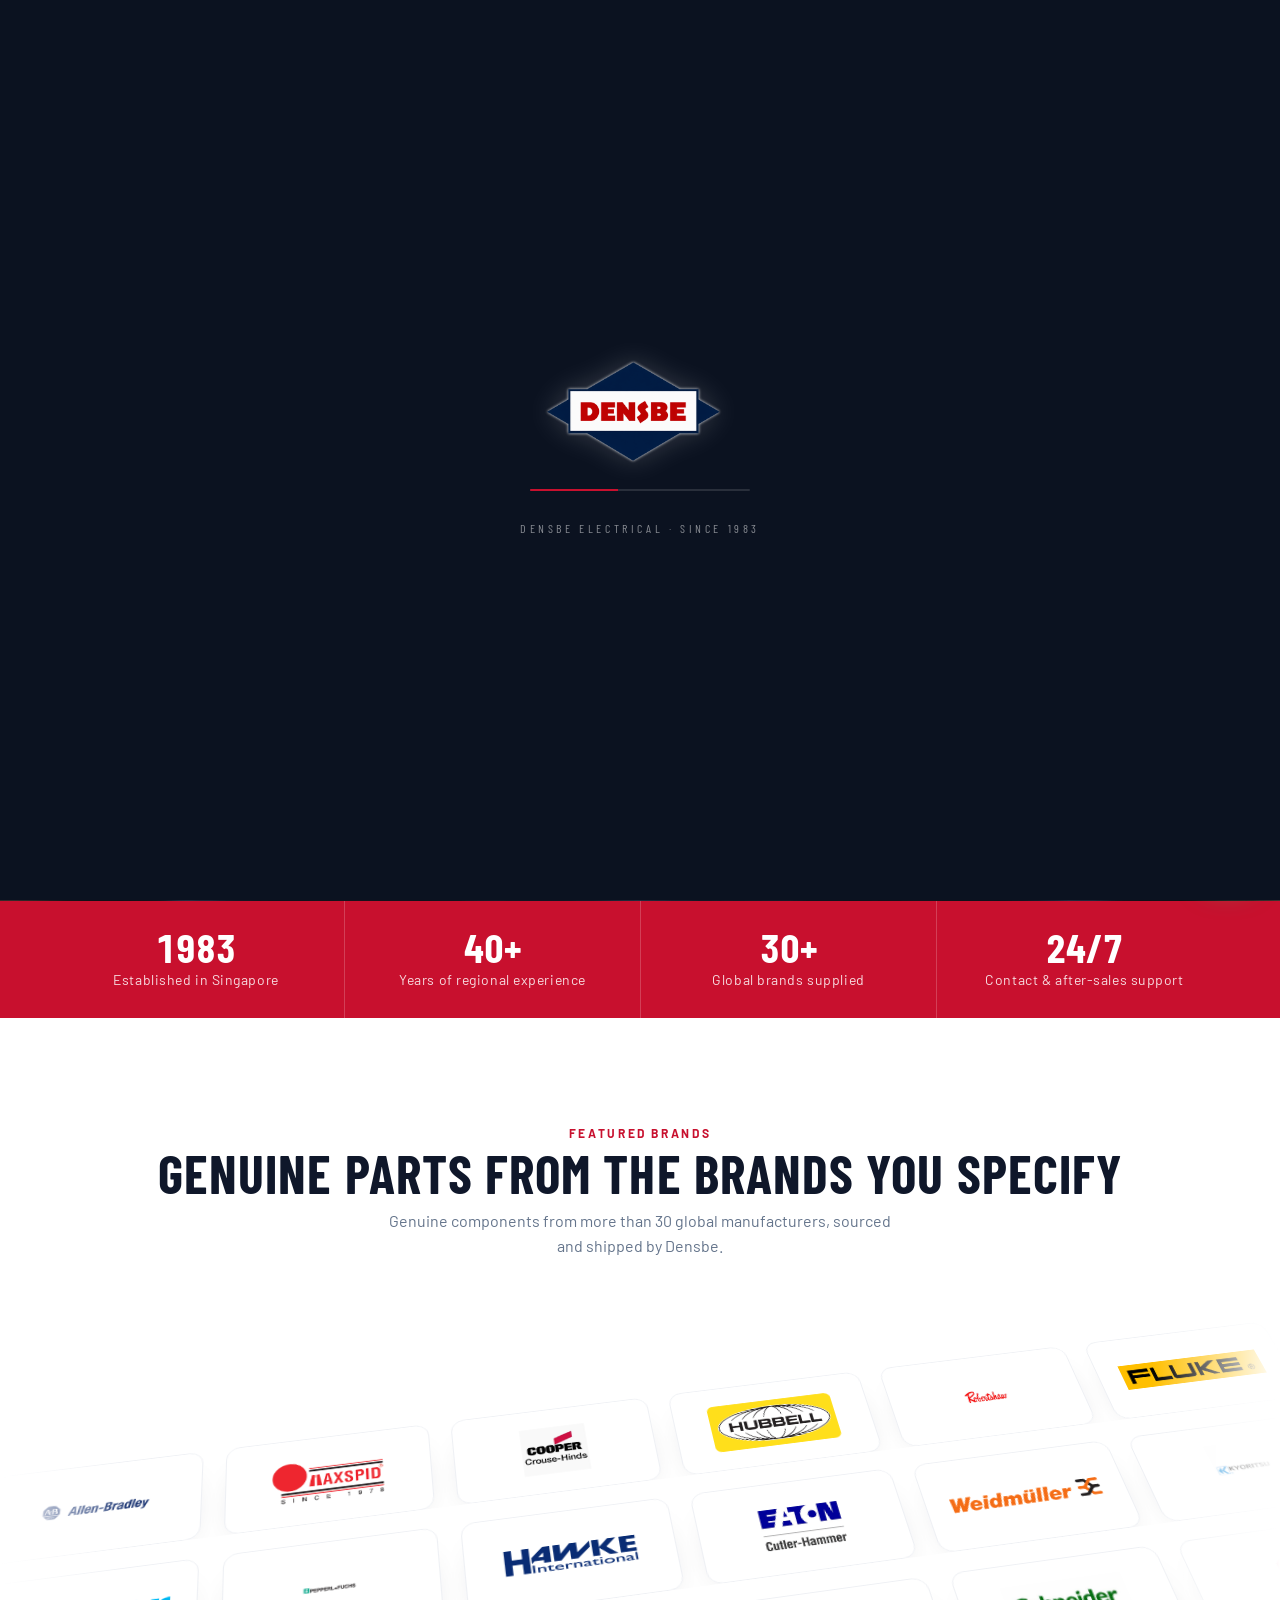
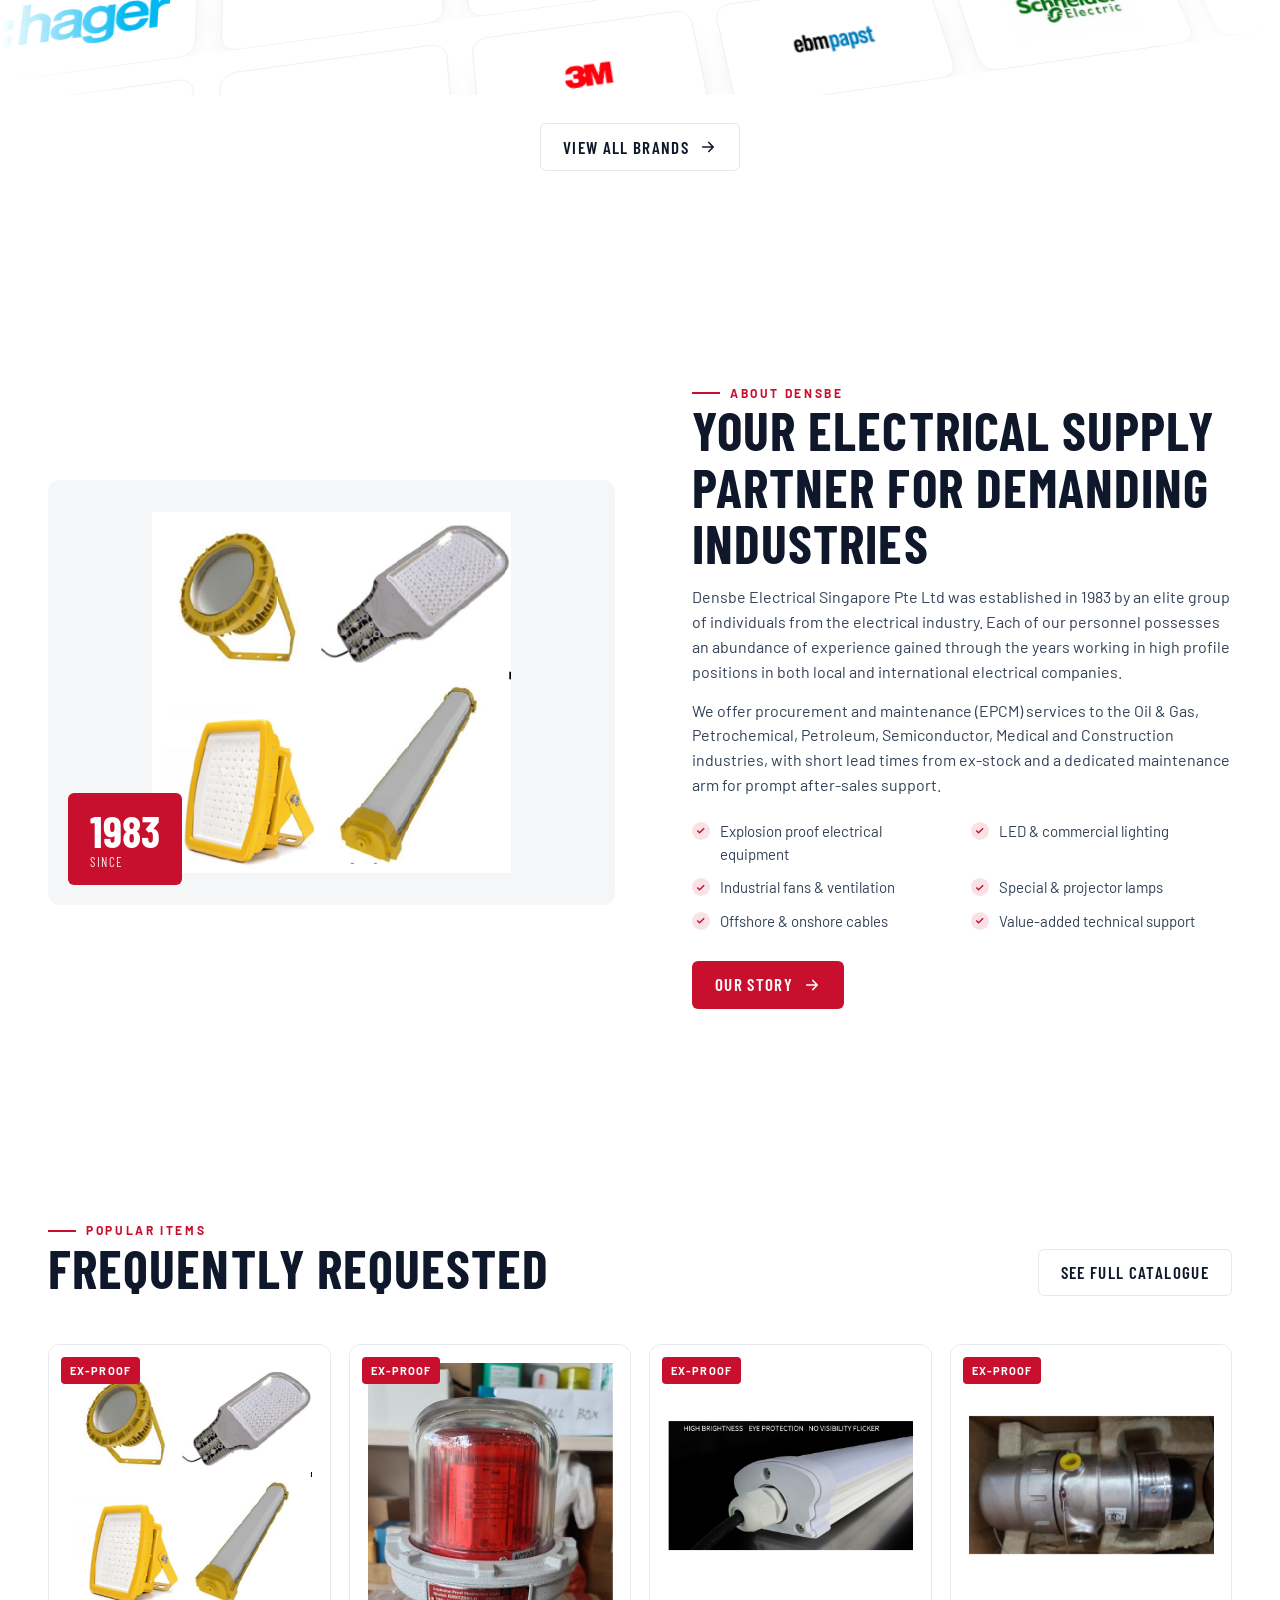
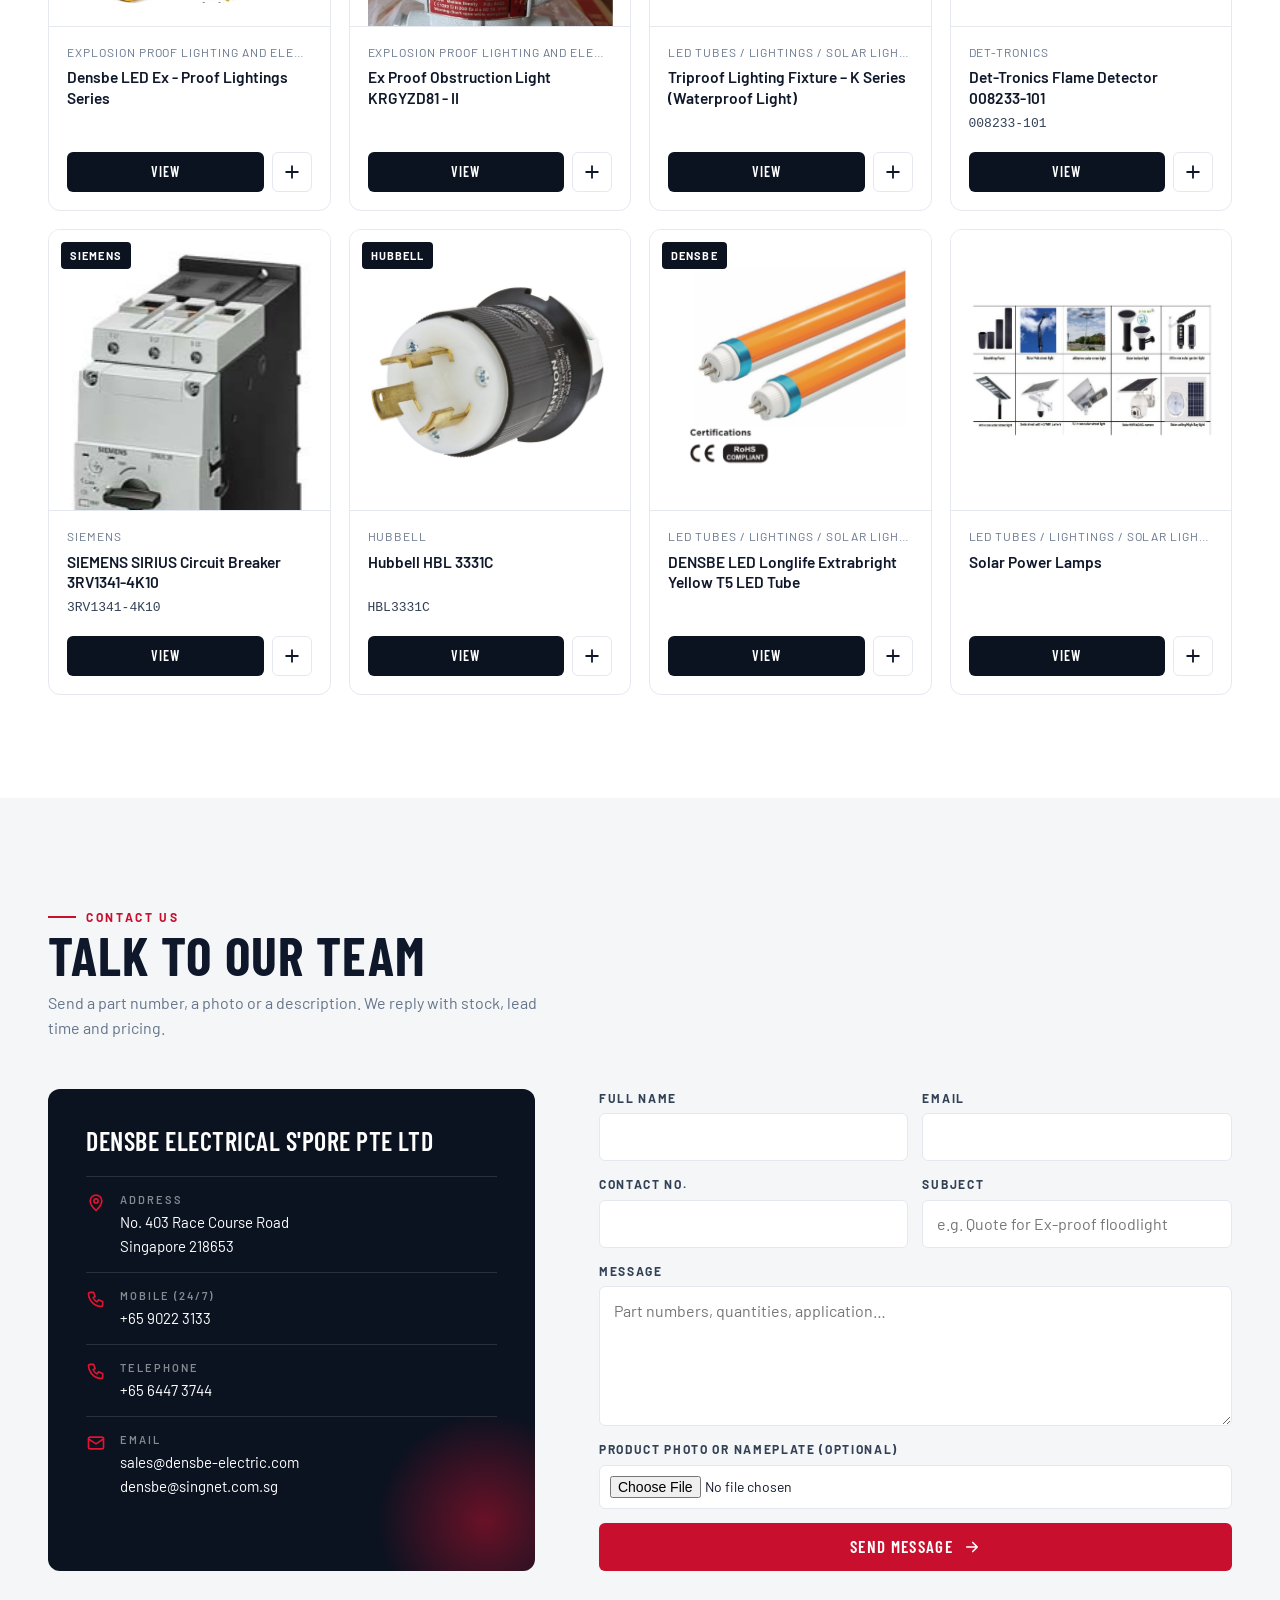
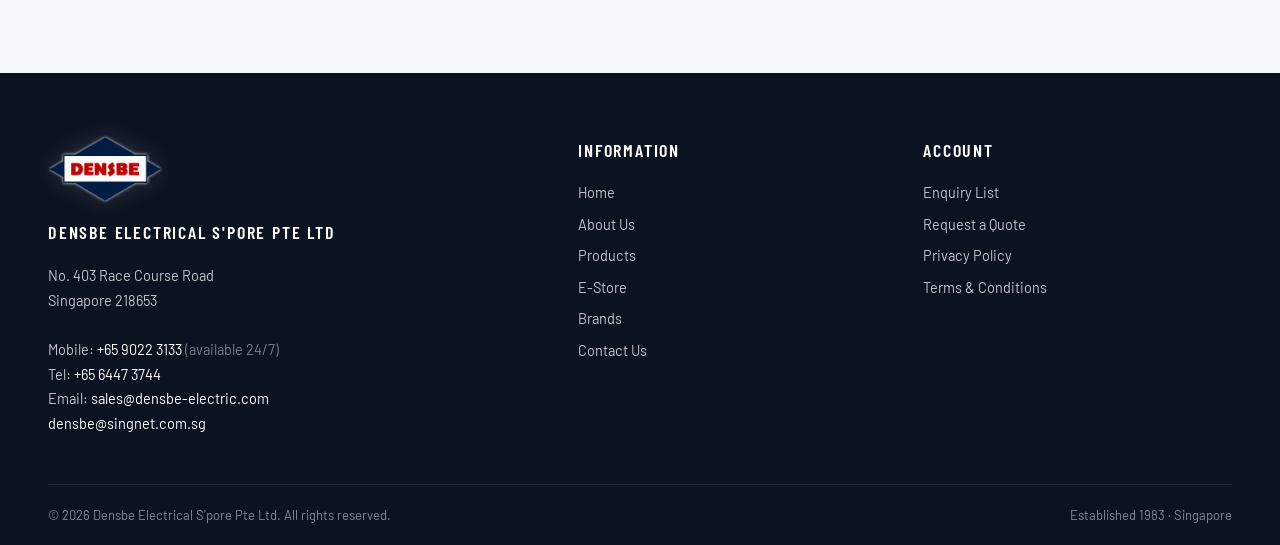
==== commit 99919513: "Video hero with search-triggered zoom, WhatsApp button, brand wall, catalogue search bar - Locked vi" ====
--- a/index.html
+++ b/index.html
@@ -8,23 +8,28 @@
 <link rel="icon" type="image/png" href="favicon.png"><link rel="apple-touch-icon" href="assets/site/apple-touch-icon.png">
 <link rel="preconnect" href="https://fonts.googleapis.com"><link rel="preconnect" href="https://fonts.gstatic.com" crossorigin>
 <link href="https://fonts.googleapis.com/css2?family=Barlow+Condensed:wght@500;600;700&family=Barlow:wght@400;500;600;700&display=swap" rel="stylesheet">
-<link rel="stylesheet" href="style.css?v=202609241657">
+<link rel="stylesheet" href="style.css?v=202609251910">
 </head>
 <body>
 <div id="preloader"><img class="pl-logo" src="assets/site/logo.png" alt=""><div class="pl-bar"><i></i></div><div class="pl-txt">Densbe Electrical · Since 1983</div></div>
 <div id="site-header"></div>
 
-<section class="hero" id="finder">
-  <div class="hero-bg"><img src="assets/site/hero-bg.jpg" alt="" onerror="this.remove()"></div>
-  <div class="hero-grid"></div>
+<section class="hero video-hero" id="finder">
+  <div class="hero-bg">
+    <video id="hero-video" muted playsinline preload="auto" poster="assets/site/hero-poster.jpg"><source src="assets/site/hero.mp4" type="video/mp4"></video>
+    <img class="hero-endframe" src="assets/site/hero-end.jpg" alt="">
+  </div>
+  <div class="hero-vignette"></div>
   <div class="container">
     <div class="hero-intro">
+      <img class="hero-logo" src="assets/site/logo.png" alt="Densbe Electrical">
       <h1>Find the right component</h1>
       <p class="sub">Search thousands of electrical parts, or let Densbe source it for you.</p>
       <button type="button" class="btn btn-red btn-hero" id="hero-open">
         <svg viewBox="0 0 24 24" fill="none" stroke="currentColor" stroke-width="2.2" stroke-linecap="round"><circle cx="11" cy="11" r="7"/><path d="m20 20-3.5-3.5"/></svg>
         Search for item
       </button>
+      <div class="hero-hint"><i></i>Press search or scroll to enter</div>
     </div>
     <form class="finder" id="finder-form" autocomplete="off">
       <div class="finder-title"><h2>Find the right component</h2><p>Search thousands of electrical parts, or let Densbe source it for you.</p></div>
@@ -118,6 +123,6 @@
 
 <div id="site-footer"></div>
 <script src="data.js?v=202609241626"></script>
-<script src="main.js?v=202609241642"></script>
+<script src="main.js?v=202609251911"></script>
 </body>
 </html>
--- a/style.css
+++ b/style.css
@@ -193,6 +193,43 @@
 .hero-scroll i{width:1px;height:38px;background:linear-gradient(rgba(255,255,255,.6),transparent);animation:scrollHint 1.8s ease-in-out infinite}
 @keyframes scrollHint{0%{transform:scaleY(0);transform-origin:top}50%{transform:scaleY(1);transform-origin:top}51%{transform-origin:bottom}100%{transform:scaleY(0);transform-origin:bottom}}
 
+/* Video hero */
+body.hero-lock{overflow:hidden}
+.video-hero{min-height:calc(100vh - 114px);padding:0;align-items:center;justify-content:center}
+.video-hero .hero-bg{background:#050912}
+.video-hero .hero-bg video,.video-hero .hero-bg .hero-endframe{position:absolute;inset:0;width:100%;height:100%;object-fit:cover;opacity:1;transform:none;transition:none}
+.video-hero .hero-bg .hero-endframe{opacity:0;transition:opacity .4s}
+.video-hero.ended .hero-bg .hero-endframe{opacity:1}
+.video-hero .hero-bg::after{background:linear-gradient(180deg,rgba(5,9,18,.35),rgba(5,9,18,.05) 35%,rgba(5,9,18,.35) 100%);transition:opacity .8s}
+.video-hero.playing .hero-bg::after,.video-hero.ended .hero-bg::after{opacity:.35}
+.hero-vignette{position:absolute;inset:0;z-index:0;pointer-events:none;background:radial-gradient(ellipse at center,transparent 45%,rgba(5,9,18,.55) 100%)}
+.video-hero .container{position:relative;z-index:1;min-height:calc(100vh - 114px);justify-content:center;padding-top:40px;padding-bottom:40px}
+.video-hero .hero-intro{transition:opacity .55s ease,transform .6s cubic-bezier(.2,.8,.2,1);transition-delay:0s}
+body.loaded .video-hero .hero-intro{transition-delay:.35s}
+.video-hero.playing .hero-intro,.video-hero.ended .hero-intro{opacity:0;transform:translateY(-24px) scale(.96);pointer-events:none;transition-delay:0s}
+.video-hero.ended .hero-intro{display:none}
+.hero-logo{height:clamp(64px,9vw,110px);width:auto;margin:0 auto 22px;filter:drop-shadow(0 0 2px rgba(255,255,255,.9)) drop-shadow(0 18px 40px rgba(0,0,0,.6));animation:logoIn 1s cubic-bezier(.2,.8,.2,1) both .5s}
+@keyframes logoIn{from{opacity:0;transform:translateY(-16px) scale(.9)}to{opacity:1;transform:none}}
+.hero-hint{margin-top:26px;font-size:12px;letter-spacing:.24em;text-transform:uppercase;color:rgba(255,255,255,.55);display:flex;align-items:center;justify-content:center;gap:10px}
+.hero-hint i{width:18px;height:28px;border:2px solid rgba(255,255,255,.45);border-radius:10px;position:relative}
+.hero-hint i::after{content:"";position:absolute;left:50%;top:5px;width:3px;height:6px;margin-left:-1.5px;border-radius:2px;background:#fff;animation:wheel 1.6s ease-in-out infinite}
+@keyframes wheel{0%{transform:translateY(0);opacity:1}70%{transform:translateY(10px);opacity:0}100%{opacity:0}}
+.video-hero .finder{position:absolute;left:50%;top:50%;transform:translate(-50%,-46%) scale(.86);max-width:min(880px,88vw);margin:0;display:block;opacity:0;pointer-events:none;background:rgba(6,11,22,.72);border-color:rgba(200,16,46,.45);box-shadow:0 0 0 1px rgba(200,16,46,.25),0 0 60px rgba(200,16,46,.25),0 50px 120px -30px rgba(0,0,0,.9);transition:none;animation:none}
+.video-hero .finder.open{opacity:1;pointer-events:auto;animation:finderPop .8s cubic-bezier(.2,.9,.2,1.05) both}
+@keyframes finderPop{0%{opacity:0;transform:translate(-50%,-46%) scale(.86)}60%{opacity:1}100%{opacity:1;transform:translate(-50%,-50%) scale(1)}}
+.video-hero .finder.settled{transform:translate(-50%,-50%)}
+.video-hero .finder.open>*{animation:fadeUp .6s cubic-bezier(.2,.8,.2,1) both .35s}
+.video-hero .finder.open>*:nth-child(2){animation-delay:.45s}.video-hero .finder.open>*:nth-child(3){animation-delay:.55s}.video-hero .finder.open>*:nth-child(4){animation-delay:.65s}.video-hero .finder.open>*:nth-child(5){animation-delay:.75s}.video-hero .finder.open>*:nth-child(6){animation-delay:.85s}.video-hero .finder.open>*:nth-child(7){animation-delay:.95s}
+.video-hero .finder-title{margin-bottom:16px}
+.video-hero .finder-title h2{font-size:clamp(24px,3vw,34px)}
+.video-hero .finder-title p{font-size:14.5px}
+.video-hero .f-grid{gap:14px;margin-bottom:18px}
+.video-hero .search-wrap{margin-bottom:16px}
+@media (max-height:760px) and (min-width:901px){.video-hero .finder{padding:20px 26px!important}.video-hero .finder-title{margin-bottom:10px}.video-hero .finder-title p{display:none}.video-hero .hero-quick{display:none}}
+@media (max-width:640px){.hero-hint{font-size:10.5px;letter-spacing:.14em}}
+@media (max-width:900px){.video-hero{min-height:calc(100vh - 68px)}.video-hero .container{min-height:calc(100vh - 68px)}.video-hero .finder{max-width:94vw;max-height:calc(100vh - 100px);overflow:auto}.video-hero .finder.settled{overflow:auto}.video-hero .hero-quick{display:none}}
+@media (prefers-reduced-motion:reduce){.video-hero .finder.open{animation:none;transform:translate(-50%,-50%)}}
+
 /* Stats strip */
 .stats{background:var(--red);color:#fff}
 .stats .container{display:grid;grid-template-columns:repeat(4,1fr)}
